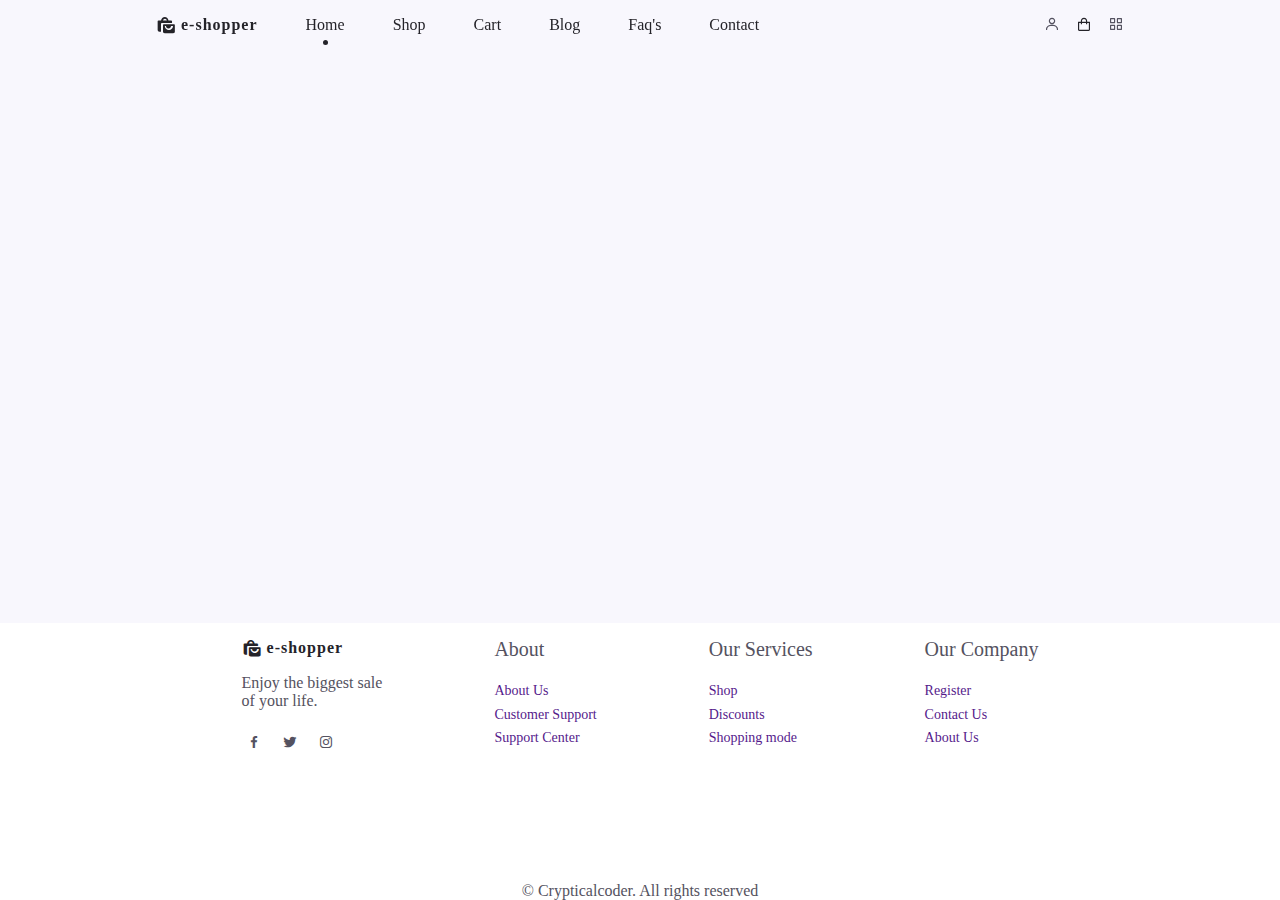
==== index.html @ 36e8c8ea "5las wslt" ====
<!DOCTYPE HTML>
<html lang="en">

<head>
    <meta charset="UTF-8">
    <meta name="viewport" content="width=device-width, initial-scale=1.0">
    <title>e-shopper</title>
    <link href='https://unpkg.com/boxicons@2.1.4/css/boxicons.min.css' rel='stylesheet'>
    <link href='./main.css' rel='stylesheet'>
</head>

<body>
    <!-- Header -->
    <header class="header" id="header">
        <nav class="nav container">
            <a href="" class="nav_logo">
                <i class="bx bxs-shopping-bags nav_logo-icon"></i>e-shopper
            </a>
            <div class="nav_menu" id="nav-menu">
                <ul class="nav_list">
                    <il class="nav_item">
                        <a href="./index.html" class="nav_link active-link">
                         Home
                        </a>
                    </il>
                    <il class="nav_item">
                        <a href="" class="nav_link ">
                         Shop
                        </a>
                    </il>
                    <il class="nav_item">
                        <a href="" class="nav_link">
                        Cart
                        </a>
                    </il>
                    <il class="nav_item">
                            <a href="" class="nav_link">
                                Blog
                            </a>
                    </il>
                    <il class="nav_item">
                        <a href="" class="nav_link">
                            Faq's
                        </a>
                    </il>
                    <il class="nav_item">
                        <a href="" class="nav_link">
                            Contact
                        </a>
                    </il>
                </ul>
            </div>
            <div class="nav_btns">
                <div class="login_taggle" id="login-toggle">
                    <i class="bx bx-user"></i>
                </div>

                <div class="nav_shop" id="cart-shop">
                    <i class="bx bx-shopping-bag"></i>
                </div>

                <div class="nav_taggle" id="nav-toggle">
                    <i class="bx bx-grid-alt"></i>
                </div>
            </div>
        </nav>
        
    </header>


    <!--------------- Footer------------>
    <footer class="footer section">
        <div class="footer_container container grid">
            <!-- Footer Content 1 -->
            <div class="footer_content">
                <a href="" class="footer_logo">
                    <i class="bx bxs-shopping-bags footer_logo-icon"></i>e-shopper
                </a>

                <p class="footer_description">Enjoy the biggest sale<br> of your life.</p>
                <div class="footer_social">
                    <a href="#" class="footer_social-link">
                        <i class="bx bxl-facebook"></i>
                    </a>
                    <a href="#" class="footer_social-link">
                        <i class="bx bxl-twitter"></i>
                    </a>
                    <a href="#" class="footer_social-link">
                        <i class="bx bxl-instagram"></i>
                    </a>
                </div>
            </div>
            <!-- footer content 2 -->
            <div class="footer_content">
                <h3 class="footer_title">About</h3>
                
                <ul class="footer_links">
                    <li><a href="" , class="footer_link">About Us</a></li>
                    <li><a href="" , class="footer_link">Customer Support</a></li>
                    <li><a href="" , class="footer_link">Support Center</a></li>
                </ul>
            </div>

            <!-- footer content 3 -->
            <div class="footer_content">
                <h3 class="footer_title">Our Services</h3>
                
                <ul class="footer_links">
                    <li><a href="" , class="footer_link">Shop</a></li>
                    <li><a href="" , class="footer_link">Discounts</a></li>
                    <li><a href="" , class="footer_link">Shopping mode</a></li>
                </ul>
            </div>

            <!-- footer content 4 -->
            <div class="footer_content">
                <h3 class="footer_title">Our Company</h3>
                
                <ul class="footer_links">
                    <li><a href="" , class="footer_link">Register</a></li>
                    <li><a href="" , class="footer_link">Contact Us </a></li>
                    <li><a href="" , class="footer_link">About Us</a></li>
                </ul>
            </div>
        </div>
        <span class="footer_copy">
            &#169; Crypticalcoder. All rights reserved
        </span>
    </footer>

</body>

</html>
---- main.css ----
@import url('https://fonts.googleapis.com/css2?family=Whisper&display=swap');
:root {
    --header-height: 3.5rem;
    /*  Colors*/
    --title-color: hsl(250, 8%, 15%);
    --text-color: hsl(250, 8%, 35%);
    --body-color: hsl(250, 60%, 98%);
    --container-color: #fff;
    --shadow: hsla(0, 0%, 15%, 0.1);
    --link-color:hsl(0,88%,61%);
    /* ---------------- */
    /* Font */
    --body-font: 'Poppins', sans-'serif';
    --biggest-font-size: 4rem;
    --hl-font-size: 2.25rem;
    --h2-font-size: 1.5rem;
    --h3-font-size: 1.25rem;
    --normal-font-size: 1rem;
    --small-font-size: .875rem;
    /* ---------------- */
    /* Font weight */
    --font-medium: 500;
    --font-bold: 600;
    /* ========================= */
    /*margenes Bottom */
    --mb-0-5: .5rem;
    --mb-0-7: .75rem;
    --mb-1: 1rem;
    --mb-1-5: 1.5rem;
    --mb-2: 2rem;
    --mb-2-5: 2.5rem;
    --mb-3: 3rem;
    --mb-3-5: 3.5rem;
    --mb-4: 4rem;
    /* Z index */
    --z-tooltip: 10;
    --z-fixed: 100;
}


/* ========================== */

@media screen and (max-width: 992px) {
     :root {
        --biggest-font-size: 2rem;
        --h1-font-size: 1.5rem;
        --h2-font-size: 1.25rem;
        --h3-font-size: 1rem;
        --normal-font-size: .938rem;
        --small-font-size: .813rem;
        --smaller-font-size: .75rem;
    }
}


/* ===================== */

* {
    box-sizing: border-box;
    margin: 0;
    padding: 0;
}

html {
    scroll-behavior: smooth;
}

body,
button,
input {
    font-family: var(--body-font);
    font-size: var(--normal-font-size);
}

body {
    background-color: var(--body-color);
    color: var(--text-color);
}

h1,
h2,
h3 {
    color: var(--text-color);
    font-weight: var(--font-medium);
}

ul {
    list-style: none;
}

a {
    text-decoration: none;
}

img {
    max-width: 100%;
    height: auto;
}

button{
    cursor: pointer;
}

button , input{
    border: none;
    outline: none;
}
/* ------------------------------ */
/* ---------------- Layout-------- */
.container{
    padding-top: 15px;
    max-width: 968px;
    margin-left: auto;
    margin-right: auto;
}
/* -----------------Header Section-------------- */
.header{
    height: 50px;
    width: 100%;
    background-color: transparent;
    position: fixed;
    top: 0;
    left: 0;
    z-index: var(--z-fixed);    
}
/* ----------------Nav--------------- */

.nav{
    height:calc( var(--header-height)+1.5rem);
    display: flex;
    align-items: center;
    justify-content: space-between;
    column-gap: 3rem;
}

.login_toggle,
 .nav_logo ,
 .nav_toggle 
 , .nav_shop
{
    color: var(--title-color)
}

.nav_logo{
    text-transform: lowercase;
    font-weight:var(--font-bold) ;
    letter-spacing: 1px;
    display: inline-flex;
    align-items: center;
    column-gap: .25rem;
}

.nav_logo-icon{
    font-size: 1.25rem;
}

.nav_btns{
    display: flex;
    align-items: center;
    column-gap: 1rem;
    margin-left: auto;
}
.nav_toggle,
.login_toggle
.nav_shop{
    font-size: 1.25rem;
    cursor: pointer;
}

.nav_list{
    display: flex;
    align-items: center;
    column-gap: 3rem;
}

.nav_link{
    color:var(--title-color);
    font-weight: var(--font-medium);
    font-size: var(--normal-font-size);
}

.nav_link:hover{
    color: var(--link-color);
}

.nav_toggle{
    display: none;
}

/* Active link */
.active-link{
    position: relative;
}
.active-link::before{
    content: '';
    bottom: -.75rem;
    left:45%;
    position: absolute;
    width: 5px;
    height: 5px;
    background-color: var(--title-color);
    border-radius: 50%;
}

.footer{
    background-color: var(--container-color);
    /* height: 100px; */
    width: 100%;
    position: fixed;
    bottom: 0;
    left: 0;
    z-index: var(--z-fixed);
}

/* ------------------Footer------------- */
/* .footer{
    position: relative;
    overflow: hidden;
} */
.footer_container{
        grid-template-columns: repeat(4,1fr);
        display: flex;
        justify-content: center;
        column-gap: 7rem;
}

.footer_logo{
    color: var(--title-color);
    text-transform: lowercase;
    font-weight: var(--font-bold);
    letter-spacing: 1px;
    display: inline-flex;
    align-items: center;
    column-gap: .25rem;
    margin-bottom: var(--mb-1);
}

.footer_logo-icon{
    font-size: 1.25rem;
}

.footer_description{
    margin-bottom: var(--md-2-5);
}

.footer_social{
    display: flex;
    column-gap: .75rem;
    margin-top: 1.25rem;
}

.footer_social-link{
    display: inline-flex;
    background-color: var(--container-color);
    padding: .25rem;
    border-radius: .25rem;
    color: var(--text-color);
    font-size: 1rem;
}

.footer_social-link:hover{
   background-color: var(--link-color);
   color: #fff;
}

.footer_title{
    font-size: var(--h3-font-size);
    margin-bottom: 20px;
}

.footer_links{
    display: grid;
    row-gap:.35rem;
}

.footer_link{
    font-size: var(--small-font-size);
    color:va(--text-color);
    transition: .3s;
}

.footer_link:hover{
    color: var(--title-color);
}

.footer_copy{
    display: block;
    text-align: center;
    font-size: var(--smaller-font-size);
    margin-top: 8rem;
}
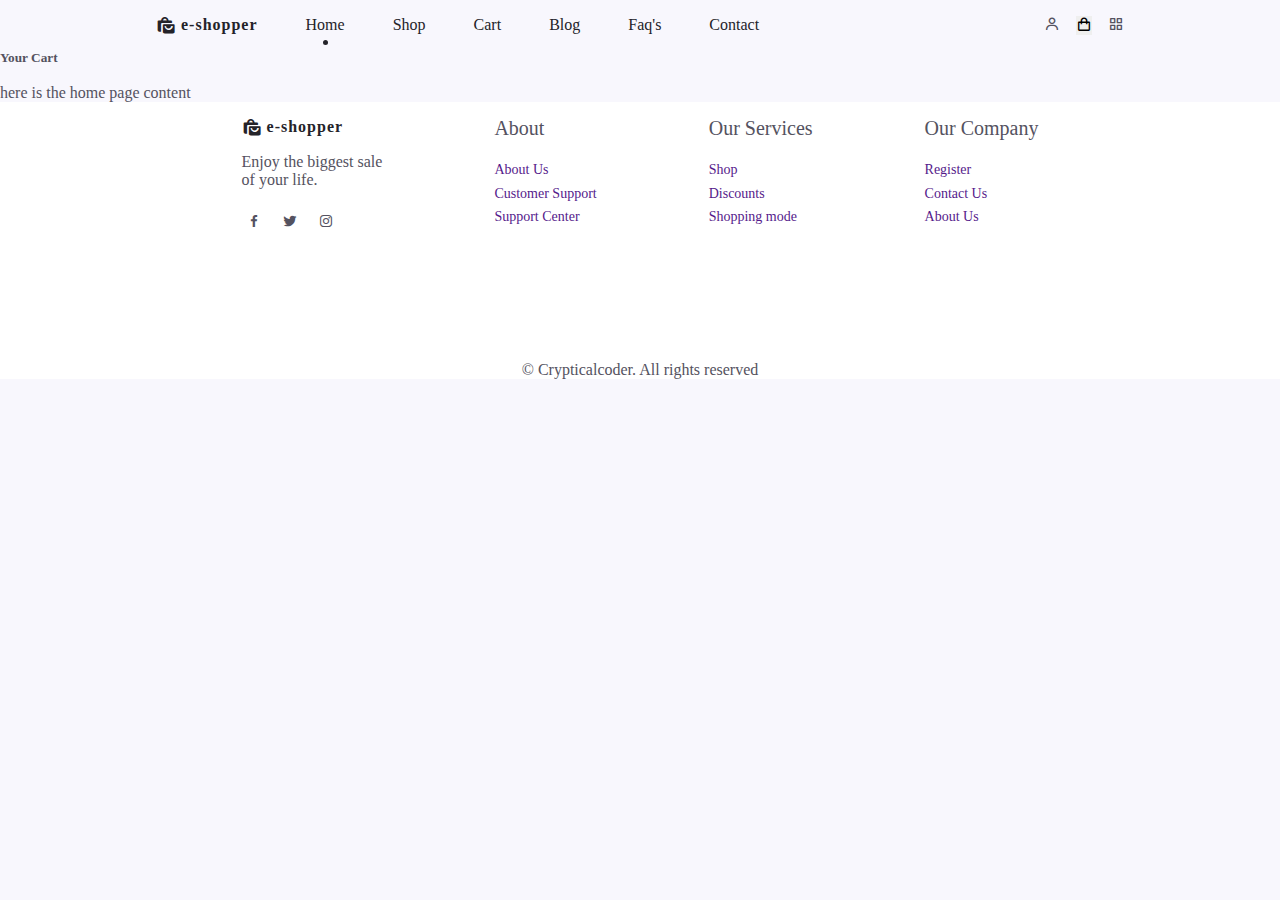
==== commit 72767e3f: "shop added" ====
--- a/index.html
+++ b/index.html
@@ -5,46 +5,53 @@
     <meta charset="UTF-8">
     <meta name="viewport" content="width=device-width, initial-scale=1.0">
     <title>e-shopper</title>
+    <script src="./handlebars.min.js"></script>
     <link href='https://unpkg.com/boxicons@2.1.4/css/boxicons.min.css' rel='stylesheet'>
     <link href='./main.css' rel='stylesheet'>
+    <link rel="stylesheet" href="https://cdnjs.cloudflare.com/ajax/libs/font-awesome/6.5.1/css/all.min.css" integrity="sha512-DTOQO9RWCH3ppGqcWaEA1BIZOC6xxalwEsw9c2QQeAIftl+Vegovlnee1c9QX4TctnWMn13TZye+giMm8e2LwA==" crossorigin="anonymous" referrerpolicy="no-referrer" />
+    <link href="https://cdn.jsdelivr.net/npm/bootstrap@5.2.3/dist/css/bootstrap.min.css" rel="stylesheet"
+        integrity="sha384-rbsA2VBKQhggwzxH7pPCaAqO46MgnOM80zW1RWuH61DGLwZJEdK2Kadq2F9CUG65" crossorigin="anonymous">
+    <script src="https://cdn.jsdelivr.net/npm/bootstrap@5.2.3/dist/js/bootstrap.bundle.min.js"
+        integrity="sha384-kenU1KFdBIe4zVF0s0G1M5b4hcpxyD9F7jL+jjXkk+Q2h455rYXK/7HAuoJl+0I4"
+        crossorigin="anonymous"></script>
 </head>
 
 <body>
     <!-- Header -->
     <header class="header" id="header">
         <nav class="nav container">
-            <a href="" class="nav_logo">
+            <a href="#home" class="nav_logo">
                 <i class="bx bxs-shopping-bags nav_logo-icon"></i>e-shopper
             </a>
             <div class="nav_menu" id="nav-menu">
                 <ul class="nav_list">
                     <il class="nav_item">
-                        <a href="./index.html" class="nav_link active-link">
-                         Home
-                        </a>
-                    </il>
-                    <il class="nav_item">
-                        <a href="" class="nav_link ">
-                         Shop
-                        </a>
-                    </il>
-                    <il class="nav_item">
-                        <a href="" class="nav_link">
-                        Cart
-                        </a>
-                    </il>
-                    <il class="nav_item">
-                            <a href="" class="nav_link">
-                                Blog
-                            </a>
-                    </il>
-                    <il class="nav_item">
-                        <a href="" class="nav_link">
+                        <a href="#home" class="nav_link active-link">
+                            Home
+                        </a>
+                    </il>
+                    <il class="nav_item">
+                        <a href="#shop" class="nav_link ">
+                            Shop
+                        </a>
+                    </il>
+                    <il class="nav_item">
+                        <a href="#cart" class="nav_link">
+                            Cart
+                        </a>
+                    </il>
+                    <il class="nav_item">
+                        <a href="#blog" class="nav_link">
+                            Blog
+                        </a>
+                    </il>
+                    <il class="nav_item">
+                        <a href="#faq" class="nav_link">
                             Faq's
                         </a>
                     </il>
                     <il class="nav_item">
-                        <a href="" class="nav_link">
+                        <a href="#contact" class="nav_link">
                             Contact
                         </a>
                     </il>
@@ -56,7 +63,9 @@
                 </div>
 
                 <div class="nav_shop" id="cart-shop">
-                    <i class="bx bx-shopping-bag"></i>
+                    <button  type="button" data-bs-toggle="offcanvas" data-bs-target="#offcanvasRight" aria-controls="offcanvasRight"><i class="bx bx-shopping-bag"></i></button>
+
+                    
                 </div>
 
                 <div class="nav_taggle" id="nav-toggle">
@@ -64,10 +73,18 @@
                 </div>
             </div>
         </nav>
-        
+
     </header>
 
-
+    <div class="offcanvas offcanvas-end" tabindex="-1" id="offcanvasRight" aria-labelledby="offcanvasRightLabel">
+      <div class="offcanvas-header">
+        <h5 class="offcanvas-title" id="offcanvasRightLabel">Your Cart</h5>
+        <button type="button" class="btn-close" data-bs-dismiss="offcanvas" aria-label="Close"></button>
+      </div>
+      <div class="offcanvas-body">
+      </div>
+    </div>
+    <div id="content"></div>
     <!--------------- Footer------------>
     <footer class="footer section">
         <div class="footer_container container grid">
@@ -93,7 +110,7 @@
             <!-- footer content 2 -->
             <div class="footer_content">
                 <h3 class="footer_title">About</h3>
-                
+
                 <ul class="footer_links">
                     <li><a href="" , class="footer_link">About Us</a></li>
                     <li><a href="" , class="footer_link">Customer Support</a></li>
@@ -104,7 +121,7 @@
             <!-- footer content 3 -->
             <div class="footer_content">
                 <h3 class="footer_title">Our Services</h3>
-                
+
                 <ul class="footer_links">
                     <li><a href="" , class="footer_link">Shop</a></li>
                     <li><a href="" , class="footer_link">Discounts</a></li>
@@ -115,7 +132,7 @@
             <!-- footer content 4 -->
             <div class="footer_content">
                 <h3 class="footer_title">Our Company</h3>
-                
+
                 <ul class="footer_links">
                     <li><a href="" , class="footer_link">Register</a></li>
                     <li><a href="" , class="footer_link">Contact Us </a></li>
@@ -127,7 +144,241 @@
             &#169; Crypticalcoder. All rights reserved
         </span>
     </footer>
-
+    <script id="home-template" type="text/template">
+        here is the home page content
+    </script>
+    <script id="shop-template" type="text/template">
+        <section class="shop">
+            <h3 class="shop breadcrum_title">Shope Page</h3>
+            <p class="shop breadcrum_subtitle">Home <span> > Shope</span></p>
+    
+            <!-- <div id="coloSelector" class="shop group">
+                
+                <ul  class="shop color-grid">
+                    
+                  <li class="shop color-option is-selected" data-color="#5B00B7"></li>
+                  <li class="shop color-option" data-color="#3a68b7"></li>
+                  <li class="shop color-option" data-color="#34b7b0"></li>
+                  <li class="shop color-option" data-color="#4f8f44"></li>
+                  <li class="shop color-option" data-color="#c0582f"></li>
+                  <li class="shop color-option" data-color="#a83030"></li>
+                  <li class="shop color-option" data-color="#994385"></li>
+                  
+                </ul>
+                <i class="shop fa-solid fa-gear" id="btn" style="font-size: 25px;"></i>
+              </div> -->
+            <div class="shop container">
+                <div class="shop row myStyle">
+                    <div class="shop col-3 left">
+                        <h5 class="shop section_filter">Section Filter</h5>
+                        <div class="shop filter_item">
+                            <h6 class="shop" >Condition</h6>
+                            <div class="shop row f_se">
+                                <div class="shop col-5">
+                                    <input class="shop"  type="checkbox"><span>New</span>
+                                </div>
+                                <span  class="shop col-2" style="padding-left: 0px;">(13)</span>
+                                <div class="shop col-5">
+                                    <input class="shop"  type="checkbox"><span>Scale</span>
+                                </div>
+                                <span  class="shop col-2" style="padding-left: 0px;">(13)</span>
+                            </div>
+                            
+                        </div>
+    
+                        <div class="shop filter_item">
+                            <h6 class="shop" >Size</h6>
+                            <div class="shop row f_se">
+                                <div class="shop col-5">
+                                    <input class="shop"  type="checkbox"><span>S</span>
+                                </div>
+                                <span  class="shop col-2" style="padding-left: 0px;">(13)</span>
+                                <div class="shop col-5">
+                                    <input class="shop"  type="checkbox"><span>M</span>
+                                </div>
+                                <span  class="shop col-2" style="padding-left: 0px;">(13)</span>
+                                <div class="shop col-5">
+                                    <input class="shop"  type="checkbox"><span>L</span>
+                                </div>
+                                <span  class="shop col-2" style="padding-left: 0px;">(13)</span>
+                            </div>
+                            
+                        </div>
+                        <div class="shop filter_item">
+                            <h6 class="shop" >Categories</h6>
+                            <div class="shop row f_se">
+                                <div class="shop col-5">
+                                    <input class="shop"  type="checkbox"><span>Women</span>
+                                </div>
+                                <span  class="shop col-2" style="padding-left: 0px;">(2)</span>
+                                <div class="shop col-5">
+                                    <input class="shop"  type="checkbox"><span>Men</span>
+                                </div>
+                                <span  class="shop col-2" style="padding-left: 0px;">(4)</span>
+                                <div class="shop col-5">
+                                    <input class="shop"  type="checkbox"><span>Kids</span>
+                                </div>
+                                <span  class="shop col-2" style="padding-left: 0px;">(13)</span>
+                                <div class="shop col-5">
+                                    <input class="shop"  type="checkbox"><span>Other</span>
+                                </div>
+                                <span  class="shop col-2" style="padding-left: 0px;">(4)</span>
+                            </div>
+                            
+                        </div>
+                        <div class="shop filter_item">
+                            <h6 class="shop" >Styles</h6>
+                            <div class="shop row f_se">
+                                <div class="shop col-5">
+                                    <input class="shop"  type="checkbox"><span>Casual</span>
+                                </div>
+                                <span  class="shop col-2" style="padding-left: 0px;">(2)</span>
+                                <div class="shop col-5">
+                                    <input class="shop"  type="checkbox"><span>Dressy</span>
+                                </div>
+                                <span  class="shop col-2" style="padding-left: 0px;">(4)</span>
+                                <div class="shop col-5">
+                                    <input class="shop"  type="checkbox"><span>Girly</span>
+                                </div>
+                                <span  class="shop col-2" style="padding-left: 0px;">(6)</span>
+                            </div>
+                        </div>
+                        <div class="shop filter_item">
+                            <h6 class="shop" >Sub Categories</h6>
+                            <div class="shop row f_se">
+                                <div class="shop col-5">
+                                    <input class="shop"  type="checkbox"><span>Jackets</span>
+                                </div>
+                                <span  class="shop col-2" style="padding-left: 0px;">(2)</span>
+                                <div class="shop col-5">
+                                    <input class="shop"  type="checkbox"><span>T-shirts</span>
+                                </div>
+                                <span  class="shop col-2" style="padding-left: 0px;">(4)</span>
+                                <div class="shop col-5">
+                                    <input class="shop"  type="checkbox"><span>Accessories</span>
+                                </div>
+                                <span  class="shop col-2" style="padding-left: 0px;">(6)</span>
+                                <div class="shop col-5">
+                                    <input class="shop"  type="checkbox"><span>Shoes</span>
+                                </div>
+                                <span  class="shop col-2" style="padding-left: 0px;">(4)</span>
+                                <div class="shop col-5">
+                                    <input class="shop"  type="checkbox"><span>Coats</span>
+                                </div>
+                                <span  class="shop col-2" style="padding-left: 0px;">(6)</span>
+                            </div>
+                        </div>
+                    </div>
+                    <div class="shop col-8 right">
+                        <div class="shop row productss">
+                           
+                            
+                            
+                        </div>
+                        <!-- <input type="radio" name="page" id="page1-input" checked>
+                        <input type="radio" name="page" id="page2-input">
+                        <input type="radio" name="page" id="page3-input">
+                        <input type="radio" name="page" id="page4-input">
+                        <input type="radio" name="page" id="page5-input"> -->
+    <div>
+        <!-- <div class="shop content">
+          <div class="shop page page1">
+              
+          </div>
+          <div class="shop page page2">
+            <div class="shop item"></div>
+            <div class="shop item"></div>
+            <div class="shop item"></div>
+            <div class="shop item"></div>
+            <div class="shop item"></div>
+            <div class="shop item"></div>
+          </div>
+          <div class="shop page page3">
+            <div class="shop item"></div>
+            <div class="shop item"></div>
+            <div class="shop item"></div>
+            <div class="shop item"></div>
+            <div class="shop item"></div>
+            <div class="shop item"></div>
+          </div>
+          <div class="shop page page4">
+            <div class="shop item"></div>
+            <div class="shop item"></div>
+            <div class="shop item"></div>
+            <div class="shop item"></div>
+            <div class="shop item"></div>
+            <div class="shop item"></div>
+          </div>
+          <div class="shop page page5">
+            <div class="shop item"></div>
+            <div class="shop item"></div>
+            <div class="shop item"></div>
+            <div class="shop item"></div>
+            <div class="shop item"></div>
+            <div class="shop item"></div>
+          </div>
+        </div> -->
+        <!-- <div class="shop navigation">
+    
+          <div class="shop navigation-wrapper">
+            <div class="shop arrow arrow-left">
+              <span>&lt;</span>
+              <label for="page1-input"></label>
+              <label for="page2-input"></label>
+              <label for="page3-input"></label>
+              <label for="page4-input"></label>
+              <label for="page5-input"></label>
+            </div>
+            <label class="shop nav-item nav-page1" for="page1-input">
+              <div>1</div>
+            </label>
+            <label class="shop nav-item nav-page2" for="page2-input">
+              <div>2</div>
+            </label>
+            <label class="shop nav-item nav-page3" for="page3-input">
+              <div>3</div>
+            </label>
+            <label class="shop nav-item nav-page4" for="page4-input">
+              <div>4</div>
+            </label>
+            <label class="shop nav-item nav-page5" for="page5-input">
+              <div>5</div>
+            </label>
+            <div class="shop arrow arrow-right">
+              <span>&gt;</span>
+              <label for="page1-input"></label>
+              <label for="page2-input"></label>
+              <label for="page3-input"></label>
+              <label for="page4-input"></label>
+              <label for="page5-input"></label>
+            </div>
+          </div>
+        </div> -->
+        <div id="pagination"></div>
+      </div>
+                        
+        
+                    </div>
+                </div>
+                
+            </div>
+        </section>    
+     </script>
+    <script id="cart-template" type="text/template">
+        here is the cart page content
+    </script>
+    <script id="blog-template" type="text/template">
+        here is the blog page content
+    </script>
+    <script id="faq-template" type="text/template">
+        jhkjhk
+    </script>
+    <script id="contact-template" type="text/template">
+        gjhjhj
+    </script>
+
+
+    <script src="./main.js"></script>
 </body>
 
 </html>--- a/main.css
+++ b/main.css
@@ -118,7 +118,7 @@
     height: 50px;
     width: 100%;
     background-color: transparent;
-    position: fixed;
+    position: sticky;
     top: 0;
     left: 0;
     z-index: var(--z-fixed);    
@@ -206,7 +206,7 @@
     background-color: var(--container-color);
     /* height: 100px; */
     width: 100%;
-    position: fixed;
+    /* position: fixed; */
     bottom: 0;
     left: 0;
     z-index: var(--z-fixed);
@@ -288,4 +288,809 @@
     text-align: center;
     font-size: var(--smaller-font-size);
     margin-top: 8rem;
-}+}
+@import url('https://fonts.googleapis.com/css2?family=Poppins:ital@1&display=swap');
+*.shop{
+    margin: 0;
+    padding: 0;
+    box-sizing: border-box;
+}
+  
+  
+  .color-option.shop{
+    height: 20px;
+    width: 20px;
+    list-style: none;
+    border-radius: 4px;
+    margin: 7px;
+    transition: 0.2s;
+    cursor: pointer;
+  }
+  .color-option:hover.shop{
+    box-shadow: 0 0 0 5px rgba(0, 0, 0, 0.2);
+  }
+  .color-option.is-selected.shop{
+    transform: scale(1.1);
+    box-shadow: 0 0 0 5px rgba(0, 0, 0, 0.2);
+  }
+  
+  .color-option:nth-child(1).shop{
+    background: #5B00B7;
+  }
+  
+  .color-option:nth-child(2).shop{
+    background: #3a68b7;
+  }
+  
+  .color-option:nth-child(3).shop{
+    background: #34b7b0;
+  }
+  
+  .color-option:nth-child(4).shop{
+    background: #4f8f44;
+  }
+  
+  .color-option:nth-child(5).shop{
+    background: #c0582f;
+  }
+  
+  .color-option:nth-child(6).shop{
+    background: #a83030;
+  }
+  
+  .color-option:nth-child(7).shop{
+    background: #994385;
+  }
+
+  
+  .color-grid.shop{
+    display: flex;
+    margin: 0;
+    padding: 0;
+  }
+  
+  h1 span.shop{
+    font-family: monospace;
+    font-weight: 500;
+  }
+  .coloSelector.shop{}
+  
+  .group.shop{
+    direction: rtl;
+    display: flex;
+    position:absolute;
+  top:0;
+  left:0;
+    /* background: white;
+    padding: 20px;
+    border-radius: 7px;
+    box-shadow: 0 0 0 5px rgba(0, 0, 0, 0.1); */
+    transform: translateX(100%);
+  }
+  .open.shop{
+    transform: translateX(-10px);
+  }
+:root.shop{
+    --first-color: #f44336;
+    --primary-color: #5B00B7;
+  }
+  section.shop{
+    background-color: #f0f5f7;
+  }
+  .col-1.shop{
+    width: 8.33%;
+}
+
+.col-2.shop{
+    width: 16.66%
+}
+
+.col-3.shop{
+    width: 25%;
+}
+
+.col-4.shop{
+    width: 33.33%;
+}
+
+.col-5.shop{
+    width: 41.68%;
+}
+
+.col-6.shop{
+    width: 50%;
+}
+
+.col-7.shop{
+    width: 58.33%;
+}
+
+.col-8.shop{
+    width: 66.66%;
+}
+
+.col-9.shop{
+    width: 75%;
+}
+
+.col-10.shop{
+    width: 83.33%;
+}
+
+.col-11.shop{
+    width: 91.66%;
+}
+
+.col-12.shop{
+    width: 100%;
+}
+
+
+.row.shop{
+    display: flex;
+}
+.containar.shop{
+    margin: auto 40px;
+}
+.myStyle.shop{
+    justify-content: space-evenly;
+}
+
+.products.shop{
+    padding: 2rem 0;
+    display: grid;
+    grid-template-columns: repeat(auto-fit, minmax(25rem, 1fr));
+    gap: 2rem;
+}
+
+.product.shop{
+    background: #f9f8fc;
+    display: flex;
+    flex-direction: column;
+    justify-content: space-between;
+}
+
+.product img.shop{
+    width: 100%;
+}
+
+.product-content.shop{
+    padding: 1rem 2rem;
+}
+
+.product .product-title.shop{
+    font-size: 2rem;
+}
+
+.product-description.shop{
+    text-align: justify;
+}
+
+.product-title.shop,
+.product-price-container.shop,
+.product-description.shop,
+.product-category.shop{
+    padding: 0.5rem 0;
+}
+
+.product-price-container.shop{
+    padding-top: 2rem;
+    display: flex;
+    justify-content: space-between;
+    align-items: center;
+}
+
+.add-to-cart.shop{
+    background: rgb(16, 8, 69);
+    width: 4rem;
+    height: 4rem;
+    display: flex;
+    align-items: center;
+    justify-content: center;
+    font-weight: 500;
+    color: white;
+    border-radius: 1rem;
+}
+
+.add-to-cart ion-icon.shop{
+    font-size: 3rem;
+}
+.left.shop{
+
+    background-color: white;
+    border-radius: 8px;
+    padding-top: 17px;
+    /* padding-bottom: 110px; */
+    /* height: 192vh; */
+}
+input.shop{
+    margin-right: 5px;
+}
+.f_se.shop{
+    justify-content: space-between;
+}
+.right.shop{
+
+}
+
+a
+.shop{
+    text-decoration: none;
+}
+.product-card.shop{
+    /* width: 380px; */
+    position: relative;
+    box-shadow: 0 2px 7px #dfdfdf;
+    margin: 15px auto;
+    background: #fafafa;
+}
+
+.badge.shop{
+    position: absolute;
+    left: 0;
+    top: 20px;
+    text-transform: uppercase;
+    font-size: 13px;
+    font-weight: 700;
+    background: red;
+    color: #fff;
+    padding: 3px 10px;
+}
+
+.product-tumb.shop{
+    display: flex;
+    align-items: center;
+    justify-content: center;
+    height: 300px;
+    padding: 50px;
+    background: #f0f0f0;
+}
+
+.product-tumb img.shop{
+    max-width: 100%;
+    max-height: 100%;
+}
+
+.product-details.shop{
+    padding: 5px;
+}
+
+.product-catagory.shop{
+    display: block;
+    font-size: 12px;
+    font-weight: 700;
+    text-transform: uppercase;
+    color: #ccc;
+    margin-bottom: 18px;
+}
+
+.product-details h4 a.shop{
+    font-weight: 500;
+    display: block;
+    margin-bottom: 18px;
+    text-transform: uppercase;
+    color: #363636;
+    text-decoration: none;
+    transition: 0.3s;
+}
+
+.product-details h4 a:hover.shop{
+    color: #fbb72c;
+}
+
+.product-details p.shop{
+    font-size: 15px;
+    line-height: 22px;
+    margin-bottom: 18px;
+    color: #999;
+}
+
+.product-bottom-details.shop{
+    overflow: hidden;
+    border-top: 1px solid #eee;
+    padding-top: 20px;
+}
+
+.product-bottom-details div.shop{
+    float: left;
+    width: 50%;
+}
+
+.product-price.shop{
+    font-size: 18px;
+    color: #fbb72c;
+    font-weight: 600;
+}
+
+.product-price small.shop{
+    font-size: 80%;
+    font-weight: 400;
+    text-decoration: line-through;
+    display: inline-block;
+    margin-right: 5px;
+}
+
+.product-links.shop{
+    text-align: right;
+}
+
+.product-links a.shop{
+    display: inline-block;
+    margin-left: 5px;
+    color: #e1e1e1;
+    transition: 0.3s;
+    font-size: 17px;
+}
+
+.product-links a:hover.shop{
+    color: #fbb72c;
+}
+.section.shop{
+    padding: 7rem 0 2rem;
+}
+.section_filter.shop{
+    font-size: 16px;
+    text-transform: uppercase;
+    font-family: 'Poppins', sans-serif;
+}
+.filter_item.shop{
+    margin-bottom: 18px;
+}
+
+.section_title.shop,
+.breadcrum_title.shop{
+    font-size: xx-large;
+}
+
+.section_title.shop,
+.breadcrum_subtitle.shop{
+    /* margin-bottom: var(--mb-3); */
+}
+
+.section_title.shop,
+.breadcrum_title.shop,
+.breadcrum_subtitle.shop{
+    text-align: center;
+    font-family: 'Poppins', sans-serif;
+}
+
+.breadcrum_subtitle span.shop{
+    color: var(--first-color);
+}
+
+
+.navigation input.shop{
+    display: none;
+    opacity: 0;
+    height: 0;
+    width: 0;
+    visibility: hidden;
+    pointer-events: none;
+  }
+  
+  .page-wrapper.shop{
+    display: flex;
+    flex-direction: column;
+    align-items: center;
+    background-color: #fbfbfb;
+    padding: 40px;
+    height: 100vh;
+    width: 100vw;
+    box-shadow: 0 0 120px -50px #ff00004d inset;
+  }
+  
+  .content.shop{
+    position: relative;
+    background-color: #f3f3f3;
+    height: calc(100% - 60px);
+    width: 100%;
+    max-width: 991px;
+  }
+  
+  .page.shop{
+    position: absolute;
+    display: flex;
+    flex-wrap: wrap;
+    top: 20px;
+    left: 20px;
+    height: calc(100% - 40px);
+    width: calc(100% - 40px);
+  }
+  
+  .page .item.shop{
+    background-color: #d7d7d7;
+    box-shadow: 0 0 15px -12px rgb(0 0 0 / 21%), 0 0 30px -21px rgb(61 14 14 / 44%) inset;
+    height: calc((100% - 20px) / 2);
+    width: calc((100% - 40px) / 3);
+    margin-right: 20px;
+    margin-bottom: 20px;
+    opacity: 0;
+    pointer-events: none;
+    z-index: 1;
+  }
+  
+  .page1 .item.shop{
+    background-color: #d6e9d6;
+  }
+  
+  .page2 .item.shop{
+    background-color: #e9d6d6;
+  }
+  
+  .page3 .item.shop{
+    background-color: #d6e0e9;
+  }
+  
+  .page4 .item.shop{
+    background-color: #e5d6e9;
+  }
+  
+  .page5 .item.shop{
+    background-color: #e9e7d6;
+  }
+  
+  .page .item.item:nth-child(3n).shop{
+    margin-right: 0;
+  }
+  
+  .navigation.shop{
+    display: flex;
+    justify-content: center;
+    align-items: center;
+    position: relative;
+    background-color: rgb(231, 231, 231);
+    height: 60px;
+    padding: 10px 60px;
+    width: 100%;
+    max-width: 991px;
+    box-shadow: 0 0 3px -7px black inset;
+    user-select: none;
+  }
+  
+  .navigation-wrapper.shop{
+    display: flex;
+  }
+  
+  .navigation-wrapper .nav-item div.shop{
+    display: flex;
+    align-items: center;
+    justify-content: center;
+    color: #f3f3f3;
+    text-shadow: 0 0 2px rgba(0, 0, 0, 0.322), 0 0 2px #000000, 0 0 2px #000000, 0 0 1px #000000, 0 0 1px #000000, 0 0 1px #000000, 0 0 1px #000000;
+    height: 36px;
+    width: 36px;
+    background-color: var(--first-color);
+    border-radius: 50%;
+    margin: 0 6px;
+    font-weight: 600;
+    transition: background-color 0.21s cubic-bezier(0.23, 1, 0.320, 1);
+  }
+  
+  .navigation:before.shop{
+    content: '';
+    position: absolute;
+    background-color: rgb(231, 231, 231);
+    border-radius: 50%;
+    height: 80px;
+    width: 78px;
+    left: 0;
+    top: -10px;
+    right: 0;
+    margin: 0 auto;
+  }
+  
+  .navigation .nav-item.shop{
+    position: relative;
+    cursor: pointer;
+    z-index: 1;
+  }
+  
+  .navigation .nav-item div.shop{
+    transition: background-color 0.135s ease-out;
+  }
+  
+  .navigation .nav-item:hover div.shop,
+  .navigation .arrow:hover.shop{
+    background-color: var(--first-color);
+    opacity: .5;
+  }
+  
+  .navigation .arrow.shop{
+    background-color: var(--first-color);
+    color: #ffffff;
+    position: absolute;
+    height: 60px;
+    width: 60px;
+    top: 0;
+    display: flex;
+    align-items: center;
+    justify-content: center;
+    overflow: hidden;
+    cursor: pointer;
+    transition: background-color 0.21s cubic-bezier(0.23, 1, 0.320, 1);
+    z-index: 1;
+  }
+  
+  .navigation .arrow span.shop{
+    transform: scale(1, 1.82);
+    font-weight: 600;
+    font-size: 17px;
+    text-shadow: 0 0 1px #000000;
+  }
+  
+  .navigation .arrow label.shop{
+    height: 100%;
+    width: 100%;
+    position: absolute;
+    cursor: pointer;
+    left: 0;
+  }
+  
+  .navigation .arrow-left.shop{
+    left: 0;
+  }
+  
+  .navigation .arrow-right.shop{
+    right: 0;
+  }
+  
+  #page1-input:checked ~ .page-wrapper .nav-page1 div.shop,
+  #page2-input:checked ~ .page-wrapper .nav-page2 div.shop,
+  #page3-input:checked ~ .page-wrapper .nav-page3 div.shop,
+  #page4-input:checked ~ .page-wrapper .nav-page4 div.shop,
+  #page5-input:checked ~ .page-wrapper .nav-page5 div.shop{
+    background-color: var(--first-color);
+    transform: scale(1.06);
+  }
+  
+  .blocker.shop{
+    position: absolute;
+    background: red;
+    opacity: 0.5;
+    top: 0;
+    left: 0;
+    height: 100%;
+    width: 100%;
+  }
+  
+  .page .item:nth-child(1).shop{
+    animation: hidePageItem1 0.86s forwards;
+    opacity: 1;
+  }
+  
+  @keyframes hidePageItem1{
+    0%{
+      transform: none
+    } 48%{
+      background-color: white;
+    } 100%{
+      transform: skew(8deg, 10deg) rotate(-40deg) translate(-80%, 150%) scale(0.12);
+      background-color: white;
+      opacity: 0;
+    }
+  }
+  
+  .page .item:nth-child(2).shop{
+    animation: hidePageItem2 0.86s 0.09s forwards;
+    opacity: 1;
+  }
+  
+  @keyframes hidePageItem2{
+    0%{
+      transform: none
+    } 48%{
+      background-color: white;
+    } 100%{
+      transform:  translate(0, 150%) scale(0.12);
+      background-color: white;
+      opacity: 0;
+    }
+  }
+  
+  .page .item:nth-child(3).shop{
+    animation: hidePageItem3 0.86s 0.18s forwards;
+    opacity: 1;
+  }
+  
+  @keyframes hidePageItem3{
+    0%{
+      transform: none;
+    } 48%{
+      background-color: white;
+    } 100%{
+      transform: skew(-8deg, -10deg) rotate(40deg) translate(80%, 150%) scale(0.12);
+      background-color: white;
+      opacity: 0;
+    }
+  }
+  
+  .page .item:nth-child(4){
+    animation: hidePageItem4 0.86s 0.27s forwards;
+    opacity: 1;
+  }
+  
+  @keyframes hidePageItem4{
+    0%{
+      transform: none;
+    } 48%{
+      background-color: white;
+    } 100%{
+      transform: skew(8deg, 10deg) rotate(-40deg) translate(0, 75%) scale(0.12);
+      background-color: white;
+      opacity: 0;
+    }
+  }
+  
+  .page .item:nth-child(5).shop{
+    animation: hidePageItem5 0.86s 0.36s forwards;
+    opacity: 1;
+  }
+  
+  @keyframes hidePageItem5{
+    0%{
+      transform: none;
+    } 48%{
+      background-color: white;
+    } 100%{
+      transform:  translate(0, 75%) scale(0.12);
+      background-color: white;
+      opacity: 0;
+    }
+  }
+  
+  .page .item:nth-child(6).shop{
+    animation: hidePageItem6 0.86s 0.45s forwards;
+    opacity: 1;
+  }
+  
+  @keyframes hidePageItem6{
+    0%{
+      transform: none;
+    } 48%{
+      background-color: white;
+    } 100%{
+      transform: skew(-8deg, -10deg) rotate(40deg) translate(0, 75%) scale(0.12);
+      background-color: white;
+      opacity: 0;
+    }
+  }
+  
+  #page1-input:checked ~ .page-wrapper .page1 .item.shop,
+  #page2-input:checked ~ .page-wrapper .page2 .item.shop,
+  #page3-input:checked ~ .page-wrapper .page3 .item.shop,
+  #page4-input:checked ~ .page-wrapper .page4 .item.shop,
+  #page5-input:checked ~ .page-wrapper .page5 .item.shop{
+    opacity: 0;
+    pointer-events: initial;
+    z-index: 0;
+    animation: showPageItem 0.38s forwards
+  }
+  
+  @keyframes showPageItem{
+    0%{
+      opacity: 0;
+      transform: translate(0, 20px);
+    } 88%{
+      opacity: 1;
+    } 100%{
+      opacity: 1;
+      transform: translate(0, 0);
+    }
+  }
+  
+  #page1-input:checked ~ .page-wrapper .page1 .item:nth-child(1),
+  #page2-input:checked ~ .page-wrapper .page2 .item:nth-child(1),
+  #page3-input:checked ~ .page-wrapper .page3 .item:nth-child(1),
+  #page4-input:checked ~ .page-wrapper .page4 .item:nth-child(1),
+  #page5-input:checked ~ .page-wrapper .page5 .item:nth-child(1).shop{
+    animation-delay: 0.45s;
+  }
+  
+  #page1-input:checked ~ .page-wrapper .page1 .item:nth-child(2),
+  #page2-input:checked ~ .page-wrapper .page2 .item:nth-child(2),
+  #page3-input:checked ~ .page-wrapper .page3 .item:nth-child(2),
+  #page4-input:checked ~ .page-wrapper .page4 .item:nth-child(2),
+  #page5-input:checked ~ .page-wrapper .page5 .item:nth-child(2).shop{
+    animation-delay: 0.52s;
+  }
+  
+  #page1-input:checked ~ .page-wrapper .page1 .item:nth-child(3),
+  #page2-input:checked ~ .page-wrapper .page2 .item:nth-child(3),
+  #page3-input:checked ~ .page-wrapper .page3 .item:nth-child(3),
+  #page4-input:checked ~ .page-wrapper .page4 .item:nth-child(3),
+  #page5-input:checked ~ .page-wrapper .page5 .item:nth-child(3).shop{
+    animation-delay: 0.59s;
+  }
+  
+  #page1-input:checked ~ .page-wrapper .page1 .item:nth-child(4),
+  #page2-input:checked ~ .page-wrapper .page2 .item:nth-child(4),
+  #page3-input:checked ~ .page-wrapper .page3 .item:nth-child(4),
+  #page4-input:checked ~ .page-wrapper .page4 .item:nth-child(4),
+  #page5-input:checked ~ .page-wrapper .page5 .item:nth-child(4).shop{
+    animation-delay: 0.66s;
+  }
+  
+  #page1-input:checked ~ .page-wrapper .page1 .item:nth-child(5),
+  #page2-input:checked ~ .page-wrapper .page2 .item:nth-child(5),
+  #page3-input:checked ~ .page-wrapper .page3 .item:nth-child(5),
+  #page4-input:checked ~ .page-wrapper .page4 .item:nth-child(5),
+  #page5-input:checked ~ .page-wrapper .page5 .item:nth-child(5).shop{
+    animation-delay: 0.73s;
+  }
+  
+  #page1-input:checked ~ .page-wrapper .page1 .item:nth-child(6),
+  #page2-input:checked ~ .page-wrapper .page2 .item:nth-child(6),
+  #page3-input:checked ~ .page-wrapper .page3 .item:nth-child(6),
+  #page4-input:checked ~ .page-wrapper .page4 .item:nth-child(6),
+  #page5-input:checked ~ .page-wrapper .page5 .item:nth-child(6).shop{
+    animation-delay: 0.8s;
+  }
+  
+  .page-wrapper .navigation .arrow label.shop{
+    display: none;
+  }
+  
+  #page1-input:checked ~ .page-wrapper .navigation .arrow-right label[for="page2-input"].shop{
+    display: block;
+  }
+  
+  #page2-input:checked ~ .page-wrapper .navigation .arrow-left label[for="page1-input"],
+  #page2-input:checked ~ .page-wrapper .navigation .arrow-right label[for="page3-input"].shop{
+    display: block;
+  }
+  
+  #page3-input:checked ~ .page-wrapper .navigation .arrow-left label[for="page2-input"],
+  #page3-input:checked ~ .page-wrapper .navigation .arrow-right label[for="page4-input"].shop{
+    display: block;
+  }
+  
+  #page4-input:checked ~ .page-wrapper .navigation .arrow-left label[for="page3-input"],
+  #page4-input:checked ~ .page-wrapper .navigation .arrow-right label[for="page5-input"].shop{
+    display: block;
+  }
+  
+  #page5-input:checked ~ .page-wrapper .navigation .arrow-left label[for="page4-input"].shop{
+    display: block;
+  }
+  
+  @media (max-width: 480px){
+    .navigation .arrow.shop{
+      display: none;
+    }
+  }
+
+@media screen and (max-width:990px){
+    .left.shop{
+        width: 40%;
+        padding-bottom: 10px;
+        height: auto;
+    }
+    .right.shop{
+        width: 50%;
+    }
+    .product-card.shop{
+        width: 100%;
+        margin: 20px auto;
+    }
+    .product-tumb.shop{
+        height: 200px;
+    }
+}
+
+
+@media screen and (max-width:474px){
+
+    .left.shop{
+        width: 80%;
+        padding-bottom: 10px;
+        margin-bottom: 16px;
+        height: auto;
+    }
+    .right.shop{
+        width: 80%;
+    }
+    .product-card.shop{
+        width: 100%;
+        margin: 20px auto;
+    }
+}
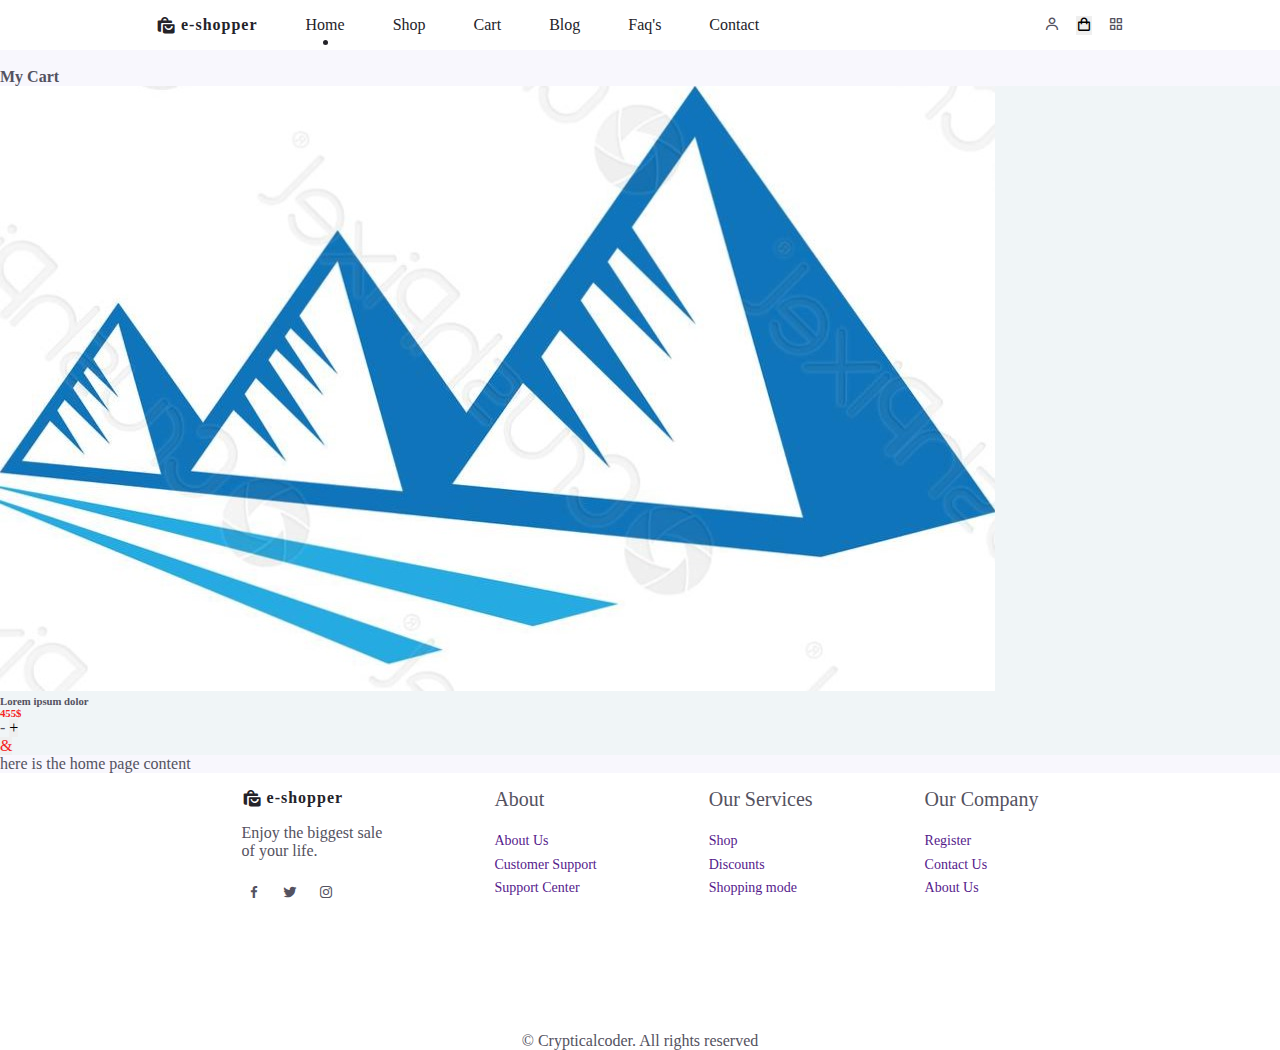
==== commit bc147784: "aside cart" ====
--- a/index.html
+++ b/index.html
@@ -78,10 +78,22 @@
 
     <div class="offcanvas offcanvas-end" tabindex="-1" id="offcanvasRight" aria-labelledby="offcanvasRightLabel">
       <div class="offcanvas-header">
-        <h5 class="offcanvas-title" id="offcanvasRightLabel">Your Cart</h5>
+        <h5 class="offcanvas-title" id="offcanvasRightLabel"></h5>
         <button type="button" class="btn-close" data-bs-dismiss="offcanvas" aria-label="Close"></button>
       </div>
       <div class="offcanvas-body">
+        <h4 class="text-center ">My Cart</h4>
+        <section class="aside-cart row p-4">
+            <img class="col-5 img-fluid" src="./pyramid-logo-vector-icon-2950338.jpg" alt="" srcset="">
+            <div class="col-5">
+                <h6>Lorem ipsum dolor</h6>
+                <h6 class="aside-cart price">455$</h6>
+                <buttoun class="btn">-</buttoun>
+                <span class="aside-cart quantity"></span>
+                <button class="btn">+</button>
+            </div>
+            <button class="col-1 delete aside-cart" style="align-self: flex-end;">&</button>
+        </section>
       </div>
     </div>
     <div id="content"></div>
@@ -150,7 +162,7 @@
     <script id="shop-template" type="text/template">
         <section class="shop">
             <h3 class="shop breadcrum_title">Shope Page</h3>
-            <p class="shop breadcrum_subtitle">Home <span> > Shope</span></p>
+            <p class="shop breadcrum_subtitle">Home <span class="shop"> > Shope</span></p>
     
             <!-- <div id="coloSelector" class="shop group">
                 
--- a/main.css
+++ b/main.css
@@ -117,7 +117,7 @@
 .header{
     height: 50px;
     width: 100%;
-    background-color: transparent;
+    background-color: white;
     position: sticky;
     top: 0;
     left: 0;
@@ -290,12 +290,6 @@
     margin-top: 8rem;
 }
 @import url('https://fonts.googleapis.com/css2?family=Poppins:ital@1&display=swap');
-*.shop{
-    margin: 0;
-    padding: 0;
-    box-sizing: border-box;
-}
-  
   
   .color-option.shop{
     height: 20px;
@@ -370,7 +364,7 @@
   .open.shop{
     transform: translateX(-10px);
   }
-:root.shop{
+:root{
     --first-color: #f44336;
     --primary-color: #5B00B7;
   }
@@ -1094,3 +1088,16 @@
         margin: 20px auto;
     }
 }
+
+section.aside-cart{
+    background-color: #f0f5f7;
+    align-items: center;
+    justify-content: space-evenly;
+}
+section.aside-cart>*{
+    padding-right: 0; 
+    padding-left: 0;
+}
+.price.aside-cart,.delete.aside-cart{
+    color:rgb(245 35 35);
+}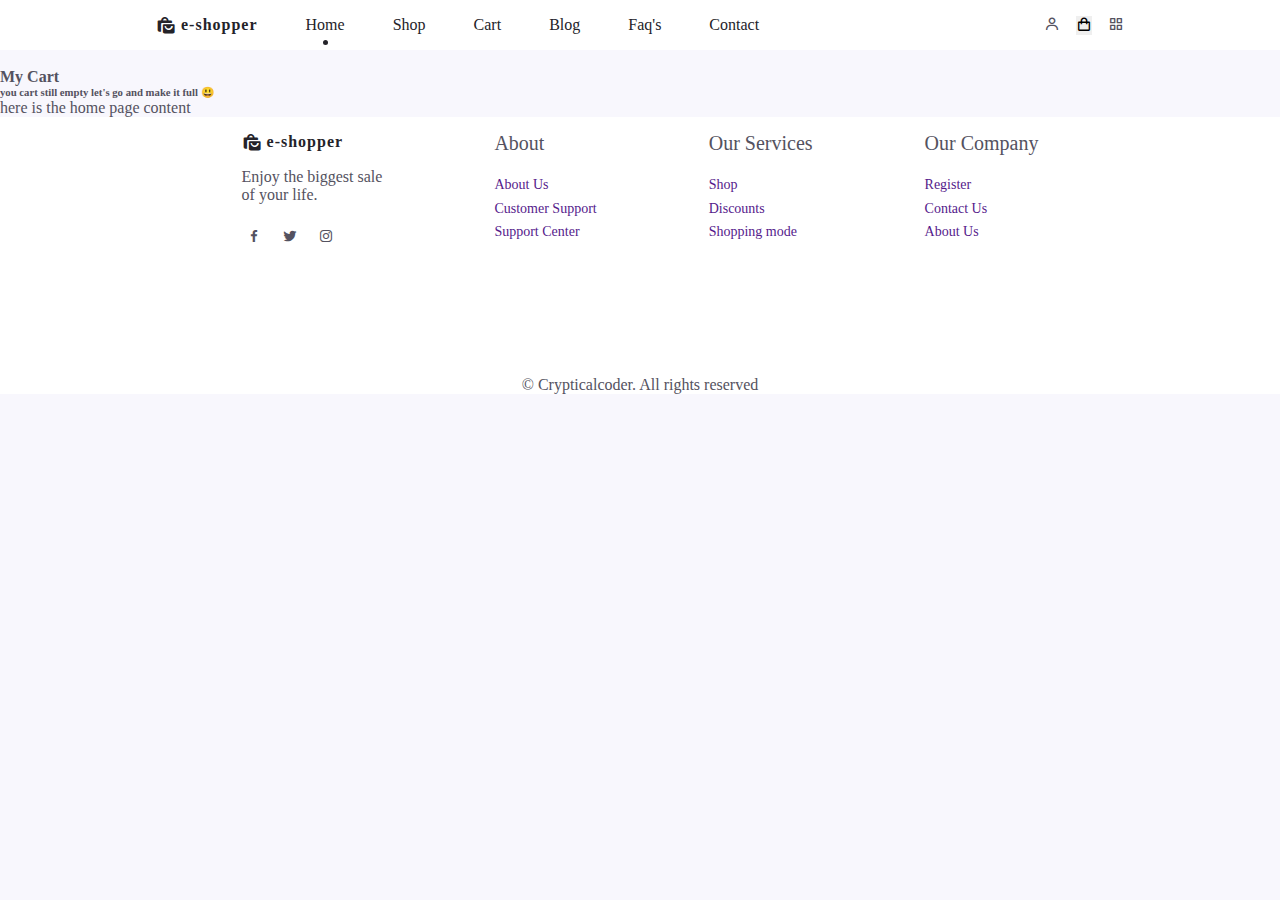
==== commit 7c80bffe: "5lst" ====
--- a/index.html
+++ b/index.html
@@ -83,7 +83,7 @@
       </div>
       <div class="offcanvas-body">
         <h4 class="text-center ">My Cart</h4>
-        <section class="aside-cart row p-4">
+        <!-- <section class="aside-cart row p-4">
             <img class="col-5 img-fluid" src="./pyramid-logo-vector-icon-2950338.jpg" alt="" srcset="">
             <div class="col-5">
                 <h6>Lorem ipsum dolor</h6>
@@ -93,7 +93,7 @@
                 <button class="btn">+</button>
             </div>
             <button class="col-1 delete aside-cart" style="align-self: flex-end;">&</button>
-        </section>
+        </section> -->
       </div>
     </div>
     <div id="content"></div>
@@ -383,12 +383,174 @@
         here is the blog page content
     </script>
     <script id="faq-template" type="text/template">
-        jhkjhk
+        <h3 class="shop breadcrum_title">FAQ'S Page</h3>
+        <p class="shop breadcrum_subtitle">Home <span class="shop"> > FAQ'S</span></p>
+        <section id="faq" class="p-4">
+            <div class="accordion row" id="accordionExample">
+                <div class="col-12 col-md-6">
+                    <!-- <div class="accordion-item">
+                        <h2 class="accordion-header" id="headingOne">
+                          <button class="accordion-button" type="button" data-bs-toggle="collapse" data-bs-target="#collapseOne" aria-expanded="true" aria-controls="collapseOne">
+                            Accordion Item #1
+                          </button>
+                        </h2>
+                        <div id="collapseOne" class="accordion-collapse collapse show" aria-labelledby="headingOne" data-bs-parent="#accordionExample">
+                          <div class="accordion-body">
+                            <strong>This is the first item's accordion body.</strong> It is shown by default, until the collapse plugin adds the appropriate classes that we use to style each element. These classes control the overall appearance, as well as the showing and hiding via CSS transitions. You can modify any of this with custom CSS or overriding our default variables. It's also worth noting that just about any HTML can go within the <code>.accordion-body</code>, though the transition does limit overflow.
+                          </div>
+                        </div>
+                      </div>
+                      <div class="accordion-item">
+                        <h2 class="accordion-header" id="headingThree">
+                          <button class="accordion-button collapsed" type="button" data-bs-toggle="collapse" data-bs-target="#collapseThree" aria-expanded="false" aria-controls="collapseThree">
+                            Accordion Item #3
+                          </button>
+                        </h2>
+                        <div id="collapseThree" class="accordion-collapse collapse" aria-labelledby="headingThree" data-bs-parent="#accordionExample">
+                          <div class="accordion-body">
+                            <strong>This is the third item's accordion body.</strong> It is hidden by default, until the collapse plugin adds the appropriate classes that we use to style each element. These classes control the overall appearance, as well as the showing and hiding via CSS transitions. You can modify any of this with custom CSS or overriding our default variables. It's also worth noting that just about any HTML can go within the <code>.accordion-body</code>, though the transition does limit overflow.
+                          </div>
+                        </div>
+                      </div> -->
+                </div>
+                <div class="col-12 col-md-6">
+                    <!-- <div class="accordion-item">
+                        <h2 class="accordion-header" id="headingTwo">
+                          <button class="accordion-button collapsed" type="button" data-bs-toggle="collapse" data-bs-target="#collapseTwo" aria-expanded="false" aria-controls="collapseTwo">
+                            Accordion Item #2
+                          </button>
+                        </h2>
+                        <div id="collapseTwo" class="accordion-collapse collapse" aria-labelledby="headingTwo" data-bs-parent="#accordionExample">
+                          <div class="accordion-body">
+                            <strong>This is the second item's accordion body.</strong> It is hidden by default, until the collapse plugin adds the appropriate classes that we use to style each element. These classes control the overall appearance, as well as the showing and hiding via CSS transitions. You can modify any of this with custom CSS or overriding our default variables. It's also worth noting that just about any HTML can go within the <code>.accordion-body</code>, though the transition does limit overflow.
+                          </div>
+                        </div>
+                      </div> -->
+                </div>
+              </div>
+        </section>
     </script>
     <script id="contact-template" type="text/template">
-        gjhjhj
+        <h3 class="shop breadcrum_title">CONTACT Page</h3>
+        <p class="shop breadcrum_subtitle">Home <span class="shop"> > CONTACT US</span></p>
+        <section id="contact">
+            <div class="container">
+                <div class="row mt-3">
+                    <div class="col-md-6 col-12">
+                        <div class="fs-2 fw-bolder" id="contactData">CONTACT US</div>
+                        <ul class="list-unstyled">
+                            <li class="my-2">
+                                <a href="tel:4506944444" class="d-inline-flex p-0" style="font-size: inherit;">
+                                    <p class="p-0 theme-color " style=";font-size: inherit;    -webkit-margin-after: 0;">
+                                        <svg xmlns="http://www.w3.org/2000/svg" width="30" height="30" fill="#c0582f"
+                                            class="bi bi-telephone-fill" viewBox="0 0 16 16">
+                                            <path fill-rule="evenodd"
+                                                d="M1.885.511a1.745 1.745 0 0 1 2.61.163L6.29 2.98c.329.423.445.974.315 1.494l-.547 2.19a.678.678 0 0 0 .178.643l2.457 2.457a.678.678 0 0 0 .644.178l2.189-.547a1.745 1.745 0 0 1 1.494.315l2.306 1.794c.829.645.905 1.87.163 2.611l-1.034 1.034c-.74.74-1.846 1.065-2.877.702a18.634 18.634 0 0 1-7.01-4.42 18.634 18.634 0 0 1-4.42-7.009c-.362-1.03-.037-2.137.703-2.877L1.885.511z" />
+                                        </svg>
+                                        <h5>Call ME</h5>
+                                       450-694-4444
+                                    </p>
+                                </a>
+                            </li>
+                            <li class="my-2">
+                                <a href="https://wa.me/15142999982" class="d-inline-flex p-0" style="font-size: inherit;">
+                                    <p class="p-0 theme-color " style=";font-size: inherit;    -webkit-margin-after: 0;">
+                                        <svg xmlns="http://www.w3.org/2000/svg" height="30" width="30" viewBox="0 0 448 512"
+                                            fill="#c0582f">
+                                            <path
+                                                d="M380.9 97.1C339 55.1 283.2 32 223.9 32c-122.4 0-222 99.6-222 222 0 39.1 10.2 77.3 29.6 111L0 480l117.7-30.9c32.4 17.7 68.9 27 106.1 27h.1c122.3 0 224.1-99.6 224.1-222 0-59.3-25.2-115-67.1-157zm-157 341.6c-33.2 0-65.7-8.9-94-25.7l-6.7-4-69.8 18.3L72 359.2l-4.4-7c-18.5-29.4-28.2-63.3-28.2-98.2 0-101.7 82.8-184.5 184.6-184.5 49.3 0 95.6 19.2 130.4 54.1 34.8 34.9 56.2 81.2 56.1 130.5 0 101.8-84.9 184.6-186.6 184.6zm101.2-138.2c-5.5-2.8-32.8-16.2-37.9-18-5.1-1.9-8.8-2.8-12.5 2.8-3.7 5.6-14.3 18-17.6 21.8-3.2 3.7-6.5 4.2-12 1.4-32.6-16.3-54-29.1-75.5-66-5.7-9.8 5.7-9.1 16.3-30.3 1.8-3.7.9-6.9-.5-9.7-1.4-2.8-12.5-30.1-17.1-41.2-4.5-10.8-9.1-9.3-12.5-9.5-3.2-.2-6.9-.2-10.6-.2-3.7 0-9.7 1.4-14.8 6.9-5.1 5.6-19.4 19-19.4 46.3 0 27.3 19.9 53.7 22.6 57.4 2.8 3.7 39.1 59.7 94.8 83.8 35.2 15.2 49 16.5 66.6 13.9 10.7-1.6 32.8-13.4 37.4-26.4 4.6-13 4.6-24.1 3.2-26.4-1.3-2.5-5-3.9-10.5-6.6z" />
+                                        </svg>
+                                        <h5>chat with me</h5>
+                                        514-299-9982
+                                    </p>
+                                </a>
+                            </li>
+                            <li class="my-2">
+                                <a href="mailto:sthubert.taxicomp@gmail.com" class="d-inline-flex p-0"
+                                    style="font-size: inherit;">
+                                    <p class="p-0  text- theme-color"
+                                        style=";font-size: inherit;    -webkit-margin-after: 0;">
+                                        <svg xmlns="http://www.w3.org/2000/svg" width="30" height="30" fill="#c0582f"
+                                            class="bi bi-envelope-fill" viewBox="0 0 16 16">
+                                            <path
+                                                d="M.05 3.555A2 2 0 0 1 2 2h12a2 2 0 0 1 1.95 1.555L8 8.414.05 3.555ZM0 4.697v7.104l5.803-3.558L0 4.697ZM6.761 8.83l-6.57 4.027A2 2 0 0 0 2 14h12a2 2 0 0 0 1.808-1.144l-6.57-4.027L8 9.586l-1.239-.757Zm3.436-.586L16 11.801V4.697l-5.803 3.546Z" />
+                                        </svg>
+                                        <h5>Email</h5>
+                                        sthubert.taxicomp@gmail.com
+                                    </p>
+                                </a>
+                            </li>
+                            
+                            <li class="my-2">
+                                <a href="https://maps.app.goo.gl/ZbTrJJhnwB6LTeKz8" class="d-inline-flex p-0"
+                                    style="font-size: inherit;">
+                                    <p class="p-0 theme-color" style=";font-size: inherit;    -webkit-margin-after: 0;">
+                                        <svg xmlns="http://www.w3.org/2000/svg" width="30" height="30" viewBox="0 0 384 512"
+                                            fill="#c0582f">
+                                            <path
+                                                d="M215.7 499.2C267 435 384 279.4 384 192C384 86 298 0 192 0S0 86 0 192c0 87.4 117 243 168.3 307.2c12.3 15.3 35.1 15.3 47.4 0zM192 128a64 64 0 1 1 0 128 64 64 0 1 1 0-128z" />
+                                        </svg>
+                                        <h5>Location</h5>
+                                        Saint -HUBERT
+                                        J3Y 8P2
+                                        Quebec
+                                        Canada
+                                    </p>
+                                </a>
+                            </li>
+                        </ul>
+                    </div>
+                    <div class="col-md-6 col-12 my-5">
+                        <form id="contactForm">
+                            <div class="mb-3 row">
+                                 <div class="col-sm-6 col-12">
+                                    <input type="text" class="form-control"name="name" placeholder="*name" pattern="[a-zA-Z]{3,30}+$" title='please enter a real name that Consists of letters only and 3 letter at least' required  id="contactName" aria-describedby="emailHelp">
+                                </div>
+                                 <div class="col-sm-6 col-12">
+                                    <input type="email" class="form-control" name="email"placeholder="*Courriel" required id="contactEmail" aria-describedby="emailHelp">
+                                </div>
+                            </div>
+                            <div class="mb-3 row">
+                                <div class=" col-12">
+                                    <input type="text" class="form-control" name="subject"placeholder="subject" required id="subject" aria-describedby="emailHelp">
+                                </div></div>
+                            <div class="form-floating">
+                              <textarea class="form-control" placeholder="Leave a comment here" name="message" id="floatingTextarea2" style="height: 100px"></textarea>
+                              <label for="floatingTextarea2"id="contactMessage">Message</label>
+                            </div >
+                            <button type="submit" class=" btn  my-3"    data-action='submit' id="contactSendBtn">Send Message</button>
+                        </form>
+                    </div>
+                </div>
+            </div>
+        </section>
     </script>
-
+    <script id="product-template" type="text/template">
+        <section class="detailsBody">
+            <h3 class="DetailsTitle" >Details Page</h3>
+            <h2 class="DetailsSubtitle">Home ><span style="color: orange;"> Details</span></h2>
+            <header class="detailsheader">
+                
+                <div><img id="image" src="" alt="Image" style="width: 200px;"></div>
+            </header>
+            <div class=" product-details">
+                <h4 id="title"></h4>
+                <span id="category"></span>
+                <div class="rating">
+                    <div class="stars">
+                        <i class="bx bxs-star"></i>
+                        <i class="bx bxs-star"></i>
+                        <i class="bx bxs-star"></i>
+                        <i class="bx bxs-star"></i>
+                        <i class="bx bx-star"></i>
+                    </div>
+                    <span class="reviews__count">40 + Reviews</span>
+                </div>
+                <div id="price" class="product-price-details"></div>
+                <button  class="add-to-cart-btn detailsCart">Add to Cart</button>
+            </div>
+        </section>
+    </script>
 
     <script src="./main.js"></script>
 </body>
--- a/main.css
+++ b/main.css
@@ -1100,4 +1100,65 @@
 }
 .price.aside-cart,.delete.aside-cart{
     color:rgb(245 35 35);
+}
+.detailsBody{
+  display: flex;
+  justify-content: center;
+  align-items: center;
+  height: 100vh;
+  margin: 0;
+}
+
+.detailsheader{
+  position: relative;
+  display: flex;
+  justify-content: center;
+  align-items: center;
+  flex-direction: column;
+}
+.DetailsSubtitle{
+    position: absolute;
+    top: 70px;
+}
+.DetailsTitle{
+  display: flex;
+  position: absolute;
+  top: 0;
+  font-size: 36px;
+}
+.product-details {
+  display: flex;
+  flex-direction: column;
+  align-items: center;
+  margin-top: 20px;
+}
+
+.product-details h4 {
+  text-align: center;
+}
+
+.product-price-details{
+  font-weight: bold;
+  font-size: 16px;
+  margin-top: 10px;
+}
+.detailsCart {
+  background-color: #6b4caf;
+  color: white;
+  border: none;
+  padding: 8px 16px;
+  text-align: center;
+  text-decoration: none;
+  display: inline-block;
+  font-size: 14px;
+  cursor: pointer;
+  margin-top: 20px;
+}
+#faq .show,#faq [aria-expanded='true'],#contactSendBtn{
+  background-color: #c0582f;
+  color: white;
+}
+#contact a{
+  color:#000000;
+text-decoration:none ;
 }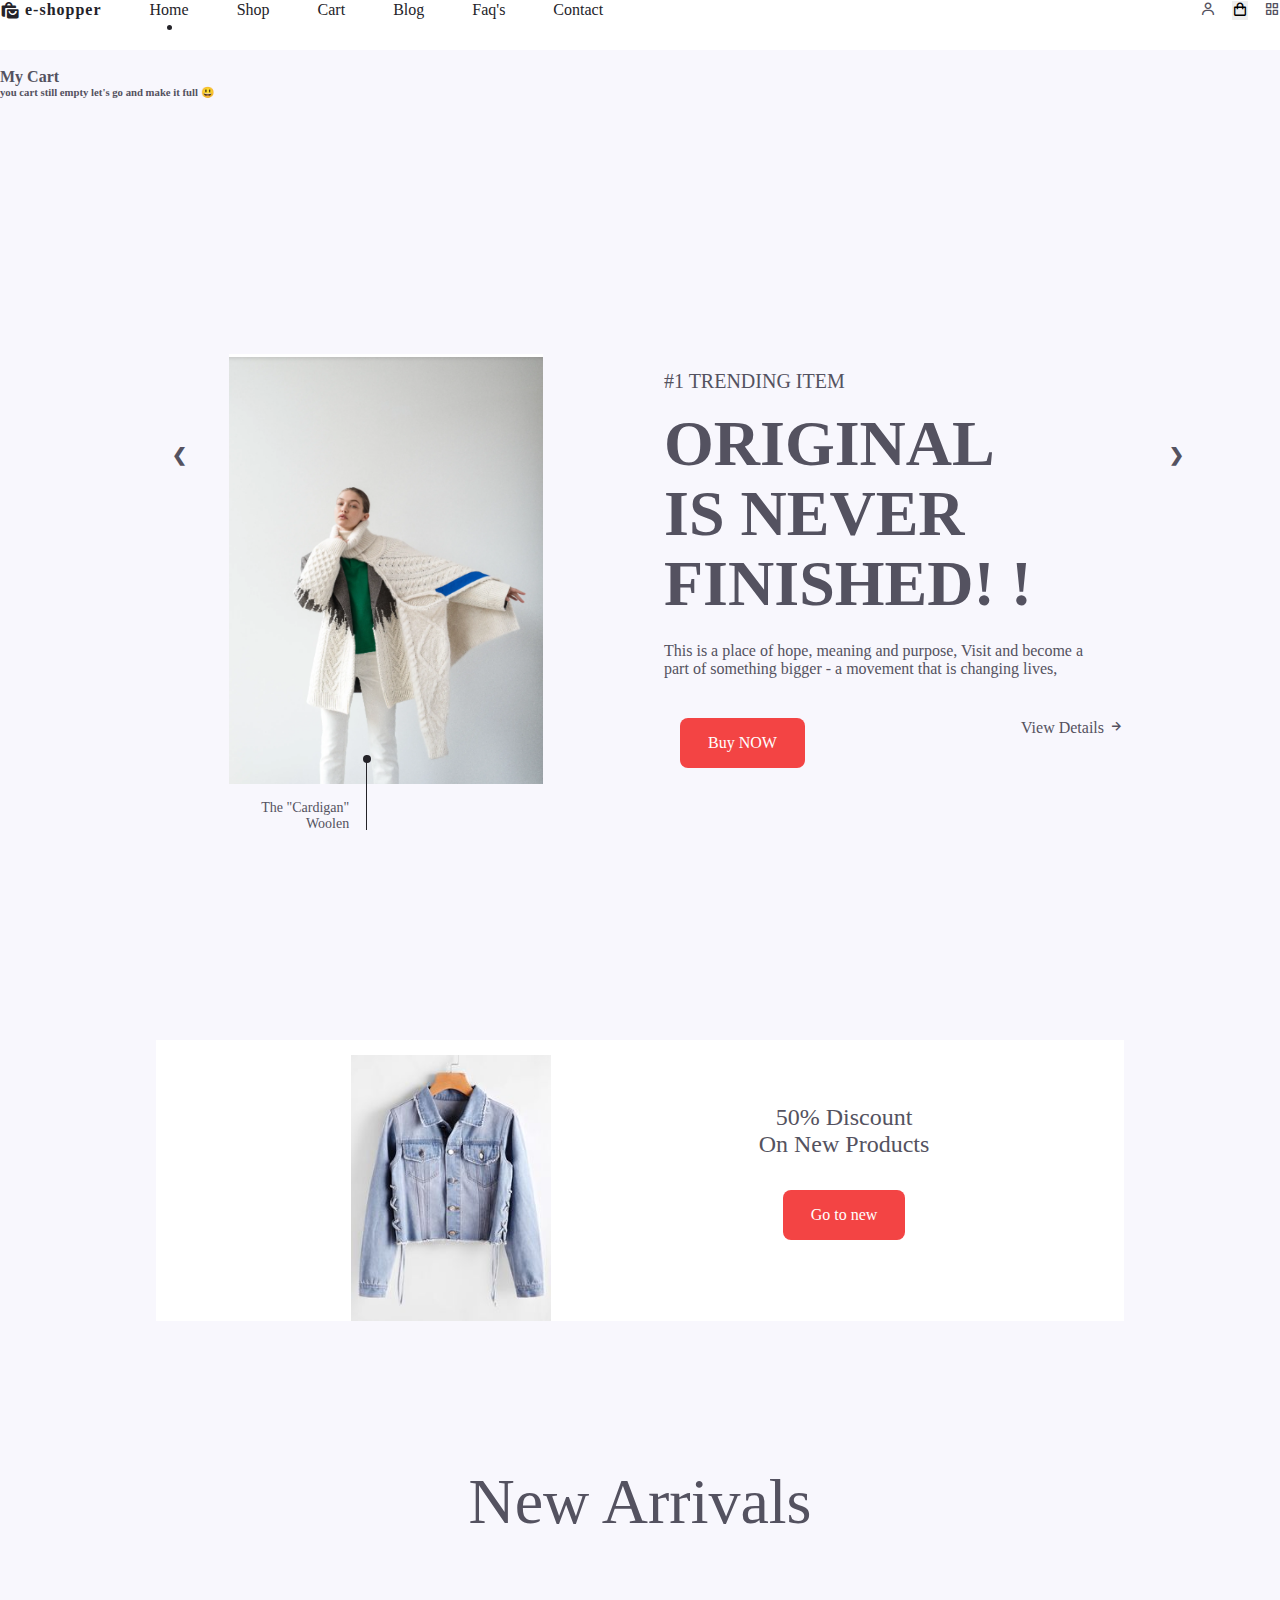
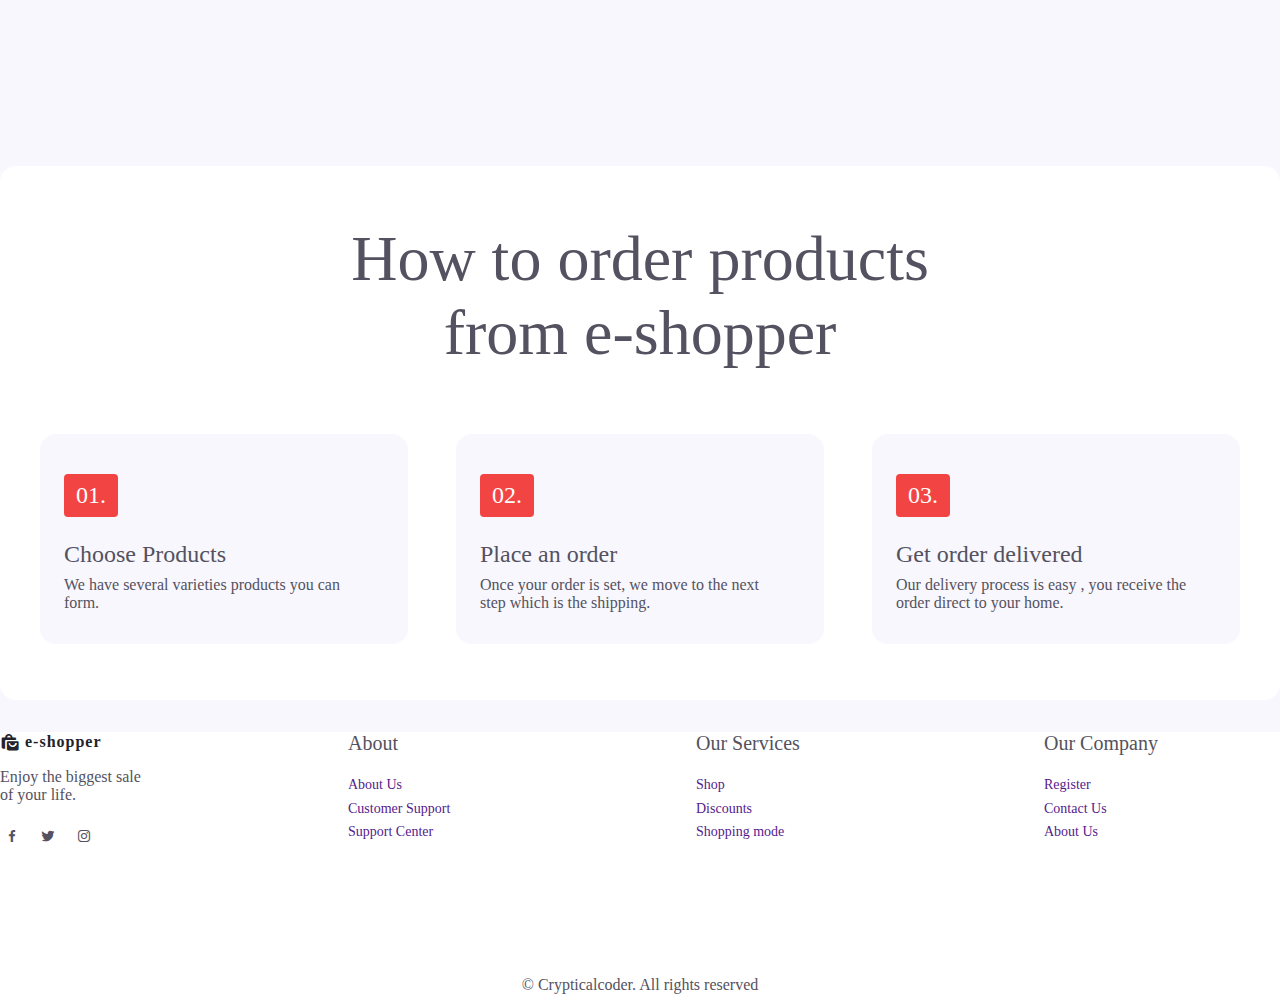
==== commit 7f382704: "tmam nada" ====
--- a/index.html
+++ b/index.html
@@ -8,7 +8,9 @@
     <script src="./handlebars.min.js"></script>
     <link href='https://unpkg.com/boxicons@2.1.4/css/boxicons.min.css' rel='stylesheet'>
     <link href='./main.css' rel='stylesheet'>
-    <link rel="stylesheet" href="https://cdnjs.cloudflare.com/ajax/libs/font-awesome/6.5.1/css/all.min.css" integrity="sha512-DTOQO9RWCH3ppGqcWaEA1BIZOC6xxalwEsw9c2QQeAIftl+Vegovlnee1c9QX4TctnWMn13TZye+giMm8e2LwA==" crossorigin="anonymous" referrerpolicy="no-referrer" />
+    <link rel="stylesheet" href="https://cdnjs.cloudflare.com/ajax/libs/font-awesome/6.5.1/css/all.min.css"
+        integrity="sha512-DTOQO9RWCH3ppGqcWaEA1BIZOC6xxalwEsw9c2QQeAIftl+Vegovlnee1c9QX4TctnWMn13TZye+giMm8e2LwA=="
+        crossorigin="anonymous" referrerpolicy="no-referrer" />
     <link href="https://cdn.jsdelivr.net/npm/bootstrap@5.2.3/dist/css/bootstrap.min.css" rel="stylesheet"
         integrity="sha384-rbsA2VBKQhggwzxH7pPCaAqO46MgnOM80zW1RWuH61DGLwZJEdK2Kadq2F9CUG65" crossorigin="anonymous">
     <script src="https://cdn.jsdelivr.net/npm/bootstrap@5.2.3/dist/js/bootstrap.bundle.min.js"
@@ -63,9 +65,10 @@
                 </div>
 
                 <div class="nav_shop" id="cart-shop">
-                    <button  type="button" data-bs-toggle="offcanvas" data-bs-target="#offcanvasRight" aria-controls="offcanvasRight"><i class="bx bx-shopping-bag"></i></button>
-
-                    
+                    <button type="button" data-bs-toggle="offcanvas" data-bs-target="#offcanvasRight"
+                        aria-controls="offcanvasRight"><i class="bx bx-shopping-bag"></i></button>
+
+
                 </div>
 
                 <div class="nav_taggle" id="nav-toggle">
@@ -77,13 +80,13 @@
     </header>
 
     <div class="offcanvas offcanvas-end" tabindex="-1" id="offcanvasRight" aria-labelledby="offcanvasRightLabel">
-      <div class="offcanvas-header">
-        <h5 class="offcanvas-title" id="offcanvasRightLabel"></h5>
-        <button type="button" class="btn-close" data-bs-dismiss="offcanvas" aria-label="Close"></button>
-      </div>
-      <div class="offcanvas-body">
-        <h4 class="text-center ">My Cart</h4>
-        <!-- <section class="aside-cart row p-4">
+        <div class="offcanvas-header">
+            <h5 class="offcanvas-title" id="offcanvasRightLabel"></h5>
+            <button type="button" class="btn-close" data-bs-dismiss="offcanvas" aria-label="Close"></button>
+        </div>
+        <div class="offcanvas-body">
+            <h4 class="text-center ">My Cart</h4>
+            <!-- <section class="aside-cart row p-4">
             <img class="col-5 img-fluid" src="./pyramid-logo-vector-icon-2950338.jpg" alt="" srcset="">
             <div class="col-5">
                 <h6>Lorem ipsum dolor</h6>
@@ -94,7 +97,7 @@
             </div>
             <button class="col-1 delete aside-cart" style="align-self: flex-end;">&</button>
         </section> -->
-      </div>
+        </div>
     </div>
     <div id="content"></div>
     <!--------------- Footer------------>
@@ -157,7 +160,183 @@
         </span>
     </footer>
     <script id="home-template" type="text/template">
-        here is the home page content
+        <main class="main">
+            <section class="homemain container home">
+                <div class="swiper-button-prev"></div>
+                <div class="swiper-button-next"></div>
+                <div class=" home">
+                    <div class="home-slider">
+                        <!-- Home slide 1 -->
+                        <section class="slide home">
+                            <div class="home_content grid">
+                                <div class="home_group">
+                                    <img src="./Cardigan.png" alt="" class="home_img">
+                                    <div class="home_indicator"></div>
+                                    <div class="home_details-img">
+                                        <h4 class="home_details-title">The "Cardigan"</h4>
+                                        <span class="home_details-subtitle">Woolen</span>
+                                    </div>
+                                </div>
+        
+                                <div class="home_data">
+                                    <h3 class="home_subtitle">#1 TRENDING ITEM</h3>
+                                    <h1 class="home_title">
+                                        ORIGINAL<br> IS NEVER <br> FINISHED! ! 
+                                    </h1>
+                                    <p class="home_description">
+                                        This is a place of hope, meaning and purpose, Visit and become a part of something bigger - a movement that is
+                                        changing lives,
+                                    </p>
+                                    <div class="home_buttons">
+                                        <a href="#" class="button">Buy NOW</a>
+                                        <a href="#" class="button-link button-flex">View Details
+                                            <i class="bx bx-right-arrow-alt button_icon"></i>
+                                        </a>
+                                    </div>
+                                </div>
+                            </div>
+                        </section>
+        
+                        <!-- Home slide 2 -->
+                        <section class="slide home">
+                            <div class="home_content grid">
+                                <div class="home_group">
+                                    <img src="./suit.jpg" alt="" class="home_img">
+                                    <div class="home_indicator"></div>
+                                    <div class="home_details-img">
+                                        <h4 class="home_details-title">Jqueezy</h4>
+                                        <span class="home_details-subtitle">Ski Suit</span>
+                                    </div>
+                                </div>
+        
+                                <div class="home_data">
+                                    <h3 class="home_subtitle">#2 top best duo</h3>
+                                    <h1 class="home_title">
+                                        FALL<br> WINTER <br> 2023
+                                    </h1>
+                                    <p class="home_description">
+                                        A specialist label creating luxury essentials.
+                                        Ethically crafted with an unwavering to exceptional quality.
+                                    </p>
+                                    <div class="home_buttons">
+                                        <a href="#" class="button">Buy NOW</a>
+                                        <a href="#" class="button-link button-flex">View Details
+                                            <i class="bx bx-right-arrow-alt button_icon"></i>
+                                        </a>
+                                    </div>
+                                </div>
+                            </div>
+                        </section>
+        
+                <!-- Home slide 3 -->
+                        <section class="slide home">
+                            <div class="home_content grid">
+                                <div class="home_group">
+                                    <img src="./3.jpg" alt="" class="home_img">
+                                    <div class="home_indicator"></div>
+                                    <div class="home_details-img">
+                                        <h4 class="home_details-title">T-shirt</h4>
+                                        <span class="home_details-subtitle">cotton</span>
+                                    </div>
+                                </div>
+        
+                                <div class="home_data">
+                                    <h3 class="home_subtitle">#3 TRENDING ITEM</h3>
+                                    <h1 class="home_title">
+                                        SALE 20%<br> OFF ON  <br> EVERYTHING 
+                                    </h1>
+                                    <p class="home_description">
+                                        A specialist label creating luxury essentials.
+                                        Ethically crafted with an unwavering to exceptional quality.
+                                    </p>
+                                    <div class="home_buttons">
+                                        <a href="#" class="button">Buy NOW</a>
+                                        <a href="#" class="button-link button-flex">View Details
+                                            <i class="bx bx-right-arrow-alt button_icon"></i>
+                                        </a>
+                                    </div>
+                                </div>
+                            </div>
+                        </section>
+                        <a class="prev" onclick="plusSlides(-1)">❮</a>
+                        <a class="next" onclick="plusSlides(1)">❯</a>                   
+                    </div>
+                    </div>
+        
+                </div>
+            </section>
+            <section class="discount section home">
+                <div class="discount_container container home grid" >
+                    <img class="discount_img" src="./discount.jpg" alt="">
+        
+                    <div class="discount_data">
+                    <h2 class="discount_title">
+                        50% Discount <br> On New Products
+                    </h2>
+                    <a href="" class="button">
+                        Go to new
+                    </a>
+                </div>
+                </div>
+            </section>
+            <!------------------New Arrivals------------------- -->
+            <section class="new section home">
+                <h1 class="section_title">
+                    New Arrivals
+                </h1>
+                <div class="new_container home container">
+                <div class="row">
+                        <!-- New Content 1 -->
+                       
+                 </div>
+        
+                </div>
+            </section>
+        
+        
+            <!---------Step------------------->
+            <section id="steps section home container" class="home">
+                <div class="steps_bg">
+                    <h2 class="section_title">
+                        How to order products<br>from e-shopper
+                    </h2>
+                    <div class="steps_container grid">
+                        <!-- Step Card 1 -->
+                        <div class="steps_card">
+                            <div class="steps_card-number">01.</div>
+                            <h3 class="steps_card-title">
+                                Choose Products
+                            </h3>
+                            <p class="steps_card-description">
+                                We have several varieties products you can form.
+                            </p>
+                        </div>
+        
+                        <!-- Step Card 2 -->
+                        <div class="steps_card">
+                            <div class="steps_card-number">02.</div>
+                            <h3 class="steps_card-title">
+                                Place an order
+                            </h3>
+                            <p class="steps_card-description">
+                                Once your order is set, we move to the next step which is the shipping.
+                            </p>
+                        </div>
+        
+                        <!-- Step Card 3 -->
+                        <div class="steps_card">
+                            <div class="steps_card-number">03.</div>
+                            <h3 class="steps_card-title">
+                                    Get order delivered
+                            </h3>
+                            <p class="steps_card-description">
+                                Our delivery process is easy , you receive the order direct to your home.
+                            </p>
+                        </div>
+                    </div>
+                </div>
+            </section>
+        </main>
     </script>
     <script id="shop-template" type="text/template">
         <section class="shop">
@@ -447,8 +626,10 @@
                                             <path fill-rule="evenodd"
                                                 d="M1.885.511a1.745 1.745 0 0 1 2.61.163L6.29 2.98c.329.423.445.974.315 1.494l-.547 2.19a.678.678 0 0 0 .178.643l2.457 2.457a.678.678 0 0 0 .644.178l2.189-.547a1.745 1.745 0 0 1 1.494.315l2.306 1.794c.829.645.905 1.87.163 2.611l-1.034 1.034c-.74.74-1.846 1.065-2.877.702a18.634 18.634 0 0 1-7.01-4.42 18.634 18.634 0 0 1-4.42-7.009c-.362-1.03-.037-2.137.703-2.877L1.885.511z" />
                                         </svg>
-                                        <h5>Call ME</h5>
-                                       450-694-4444
+                                        <div class="d-flex" style="flex-wrap:wrap; width:80%">
+                                            <h5 style="width:100%">Call ME</h5>
+                                            <p>450-694-4444</p>
+                                          </div>
                                     </p>
                                 </a>
                             </li>
@@ -460,8 +641,10 @@
                                             <path
                                                 d="M380.9 97.1C339 55.1 283.2 32 223.9 32c-122.4 0-222 99.6-222 222 0 39.1 10.2 77.3 29.6 111L0 480l117.7-30.9c32.4 17.7 68.9 27 106.1 27h.1c122.3 0 224.1-99.6 224.1-222 0-59.3-25.2-115-67.1-157zm-157 341.6c-33.2 0-65.7-8.9-94-25.7l-6.7-4-69.8 18.3L72 359.2l-4.4-7c-18.5-29.4-28.2-63.3-28.2-98.2 0-101.7 82.8-184.5 184.6-184.5 49.3 0 95.6 19.2 130.4 54.1 34.8 34.9 56.2 81.2 56.1 130.5 0 101.8-84.9 184.6-186.6 184.6zm101.2-138.2c-5.5-2.8-32.8-16.2-37.9-18-5.1-1.9-8.8-2.8-12.5 2.8-3.7 5.6-14.3 18-17.6 21.8-3.2 3.7-6.5 4.2-12 1.4-32.6-16.3-54-29.1-75.5-66-5.7-9.8 5.7-9.1 16.3-30.3 1.8-3.7.9-6.9-.5-9.7-1.4-2.8-12.5-30.1-17.1-41.2-4.5-10.8-9.1-9.3-12.5-9.5-3.2-.2-6.9-.2-10.6-.2-3.7 0-9.7 1.4-14.8 6.9-5.1 5.6-19.4 19-19.4 46.3 0 27.3 19.9 53.7 22.6 57.4 2.8 3.7 39.1 59.7 94.8 83.8 35.2 15.2 49 16.5 66.6 13.9 10.7-1.6 32.8-13.4 37.4-26.4 4.6-13 4.6-24.1 3.2-26.4-1.3-2.5-5-3.9-10.5-6.6z" />
                                         </svg>
-                                        <h5>chat with me</h5>
-                                        514-299-9982
+                                        <div class="d-flex" style="flex-wrap:wrap; width:80%">
+                                            <h5 style="width:100%">chat with me</h5>
+                                            <p> 514-299-9982</p>
+                                          </div>
                                     </p>
                                 </a>
                             </li>
@@ -475,8 +658,10 @@
                                             <path
                                                 d="M.05 3.555A2 2 0 0 1 2 2h12a2 2 0 0 1 1.95 1.555L8 8.414.05 3.555ZM0 4.697v7.104l5.803-3.558L0 4.697ZM6.761 8.83l-6.57 4.027A2 2 0 0 0 2 14h12a2 2 0 0 0 1.808-1.144l-6.57-4.027L8 9.586l-1.239-.757Zm3.436-.586L16 11.801V4.697l-5.803 3.546Z" />
                                         </svg>
-                                        <h5>Email</h5>
-                                        sthubert.taxicomp@gmail.com
+                                        <div class="d-flex" style="flex-wrap:wrap; width:80%">
+                                            <h5 style="width:100%">Email</h5>
+                                            <p> sthubert.taxicomp@gmail.com</p>
+                                          </div>
                                     </p>
                                 </a>
                             </li>
@@ -490,11 +675,11 @@
                                             <path
                                                 d="M215.7 499.2C267 435 384 279.4 384 192C384 86 298 0 192 0S0 86 0 192c0 87.4 117 243 168.3 307.2c12.3 15.3 35.1 15.3 47.4 0zM192 128a64 64 0 1 1 0 128 64 64 0 1 1 0-128z" />
                                         </svg>
-                                        <h5>Location</h5>
-                                        Saint -HUBERT
-                                        J3Y 8P2
-                                        Quebec
-                                        Canada
+                                        <div class="d-flex" style="flex-wrap:wrap; width:80%">
+                                            <h5 style="width:100%">Email</h5>
+                                            <p> sthubert.taxicomp@gmail.com</p>
+                                        </div>
+                                        <h5></h5>
                                     </p>
                                 </a>
                             </li>
--- a/main.css
+++ b/main.css
@@ -107,7 +107,7 @@
 }
 /* ------------------------------ */
 /* ---------------- Layout-------- */
-.container{
+.container.home{
     padding-top: 15px;
     max-width: 968px;
     margin-left: auto;
@@ -1161,4 +1161,314 @@
 #contact a{
   color:#000000;
 text-decoration:none ;
+}
+.home {
+  width: 100%;
+  overflow: hidden;
+}
+.home-slider {
+  display: flex;
+  transition: transform 0.5s ease-in-out;
+}
+
+.slide {
+  min-width: 100%;
+  box-sizing: border-box;
+}
+.home_content{
+  padding: 9rem 0 2rem;
+  grid-template-columns: repeat(2,1fr);
+  column-gap: 3rem;
+}
+.grid{
+  display: grid;
+}
+.home_group{
+  display: grid;
+  position: relative;
+  padding-top: 2rem;
+}
+
+.home_img{
+  height: 430px;
+  transform: translateY(-3rem);
+  justify-self: center;
+}
+.home_indicator{
+  width: 8px;
+  height: 8px;
+  background-color: var(--title-color);
+  border-radius: 50%;
+  position: absolute;
+  bottom: 15%;
+  left: 45%;
+}
+
+
+.home_indicator:after{
+  content: '';
+  position: absolute;
+  width: 1px;
+  height: 75px;
+  background-color: var(--title-color);
+  top: 0;
+  right: 45%;
+}
+
+.home_details-img{
+  position: absolute;
+  bottom: 0;
+  right: 58%;
+}
+
+.home_details-title{
+  font-weight: var(--font-medium);
+}
+
+.home_details-title,
+.home_details-subtitle{
+  display: block;
+  font-size: var(--small-font-size);
+  text-align: right;
+}
+
+.home_subtitle{
+  font-size: var(--h3-font-size);
+  text-transform: uppercase;
+  margin-bottom: var(--mb-1);
+}
+
+.home_title{
+  font-size: var(--biggest-font-size);
+  font-weight: var(--font-bold);
+  line-height: 109%;
+  margin-bottom: var(--mb-1-5);
+}
+
+.home_description{
+  margin-bottom: var(--mb-2-5);
+  padding-right: 2rem;
+}
+
+.home_buttons{
+  display: flex;
+  justify-content: space-between;
+}
+/* ================================ */
+/* Next & previous buttons */
+.prev, .next {
+  cursor: pointer;
+  position: absolute;
+  top: 50%;
+  width: auto;
+  padding: 16px;
+  margin-top: -22px;
+  color: var(--text-color);
+  font-weight: bold;
+  font-size: 18px;
+  transition: 0.6s ease;
+  border-radius: 0 3px 3px 0;
+  user-select: none;
+}
+
+/* Position the "next button" to the right */
+.next {
+  right: 5rem;
+  border-radius: 3px 0 0 3px;
+}
+
+/* On hover, add a black background color with a little bit see-through */
+.prev:hover, .next:hover {
+  background-color: var(--title-color);
+}
+.discount_container{
+  grid-template-columns: repeat(2,max-content);
+  justify-content: center;
+  align-items: center;
+  column-gap: 7rem;
+  background-color: var(--container-color);
+}
+
+.discount_img{
+  width: 200PX;
+}
+
+.discount_data{
+  padding-left: 6rem;
+  text-align: center;
+}
+
+.discount_title{
+  font-size: var(--h2-font-size);
+  margin-bottom: var(--mb-2);
+}
+
+/* =============Scroll up========== */
+/* .scrollup{
+  position: fixed;
+  right: 1rem;
+  bottom: 3rem;
+  background-color: var(--link-color);
+  border-radius: .4rem;
+  display: inline-flex;
+  padding: .25rem;
+  z-index: var(--z-tooltip);
+  opacity: 0;
+  transition: .4s;
+} */
+
+
+
+/* ==========New Arrivals Section */
+.new_container{
+  padding-top: 1rem;
+}
+
+.new_img{
+  width: 150px;
+  margin-bottom: var(--mb-1);
+  transition: .3s;
+}
+
+.new_content{
+  position: relative;
+  background-color: var(--container-color);
+  width: 310px;
+  padding: 2rem 0;
+  border-radius: 1rem;
+  text-align: center;
+  overflow: hidden;
+  flex: 1;
+}
+
+.new_tag{
+  position: absolute;
+  top: 8%;
+  left: 8%;
+  background-color: var(--link-color);
+  font-size: var(--small-font-size);
+  padding:  .25rem .5rem;
+  border-radius: .25rem;
+}
+
+.new_title{
+  font-size: var(--h3-font-size);
+  font-weight: var(--font-medium);
+}
+
+.new_suptitle{
+  display: block;
+  font-size: var(--small-font-size);
+  margin-bottom: var(--mb-1);
+}
+
+.new_prices{
+  display: inline-flex;
+  align-items: center;
+  column-gap: .5rem;
+}
+
+.new_price{
+  font-weight: var(--font-medium);
+  color:  var(--title-color);;
+}
+
+.new_discount {
+  color: var(--link-color);
+  font-size: var(--smaller-font-size);
+  text-decoration: line-through;
+  font-weight: var(--font-medium);
+}
+.new_button {
+  display: inline-flex;
+  padding: .5rem ;
+  border-radius: .25rem .25rem .75rem .25rem ;
+  position: absolute;
+  bottom: 0;
+  right:-4rem;
+}
+
+.new_icon{
+  font-size: 1.25rem;
+}
+.new_content:hover .new_img{
+  transform: translateY(-.5rem);
+}
+
+.new_content:hover .new_button{
+  right: 0;
+}
+
+.row {
+  display: flex;
+  justify-content: space-between;
+  margin-bottom: 20px;
+}
+
+/* ==========Step Section============= */
+.steps_bg{
+  background-color: var(--container-color);
+  padding: 3.5rem 2.5rem;
+  border-radius: 1rem;
+}
+
+.steps_container{
+  grid-template-columns: repeat(3,1fr);
+  column-gap: 3rem;
+  padding-top: 1rem;
+  
+}
+
+.steps_card{
+  background-color: var(--body-color);
+  padding: 2.5rem 3rem 2rem 1.5rem;
+  border-radius: 1rem;
+}
+
+.steps_card-number{
+  display: inline-block;
+  background-color: var(--link-color);
+  color: #fff;
+  padding: .5rem .75rem;
+  border-radius: .25rem;
+  font-size: var(--h2-font-size);
+  margin-bottom: var(--mb-1-5);
+  transition: .3s;
+}
+
+.steps_card-title{
+  font-size: var(--h2-font-size);
+  margin-bottom: var(--mb-0-5);
+}
+
+.steps_card-description{
+  font-size: var(--font-medium);
+}
+.steps_card:hover .steps_card-number{
+  transform: translateY(-1rem);
+}
+.section_title{
+  font-size: var(--biggest-font-size);
+  margin-bottom: var(--mb-3);
+  text-align: center;
+}
+.button-link{
+  color: var(--text-color);
+}
+.button{
+  display: inline-block;
+  background-color: var(--link-color);
+  color:#fff;
+  padding: 1rem 1.75rem;
+  border-radius: .5rem;
+  font-weight: var(--font-medium);
+  transition: .3s;
+  margin: 0 1rem 2rem 1rem;
+}
+
+.button:hover{
+  background-color: var(--link-color-alt);
+}
+section.home{
+  padding: 7rem 0 2rem;
 }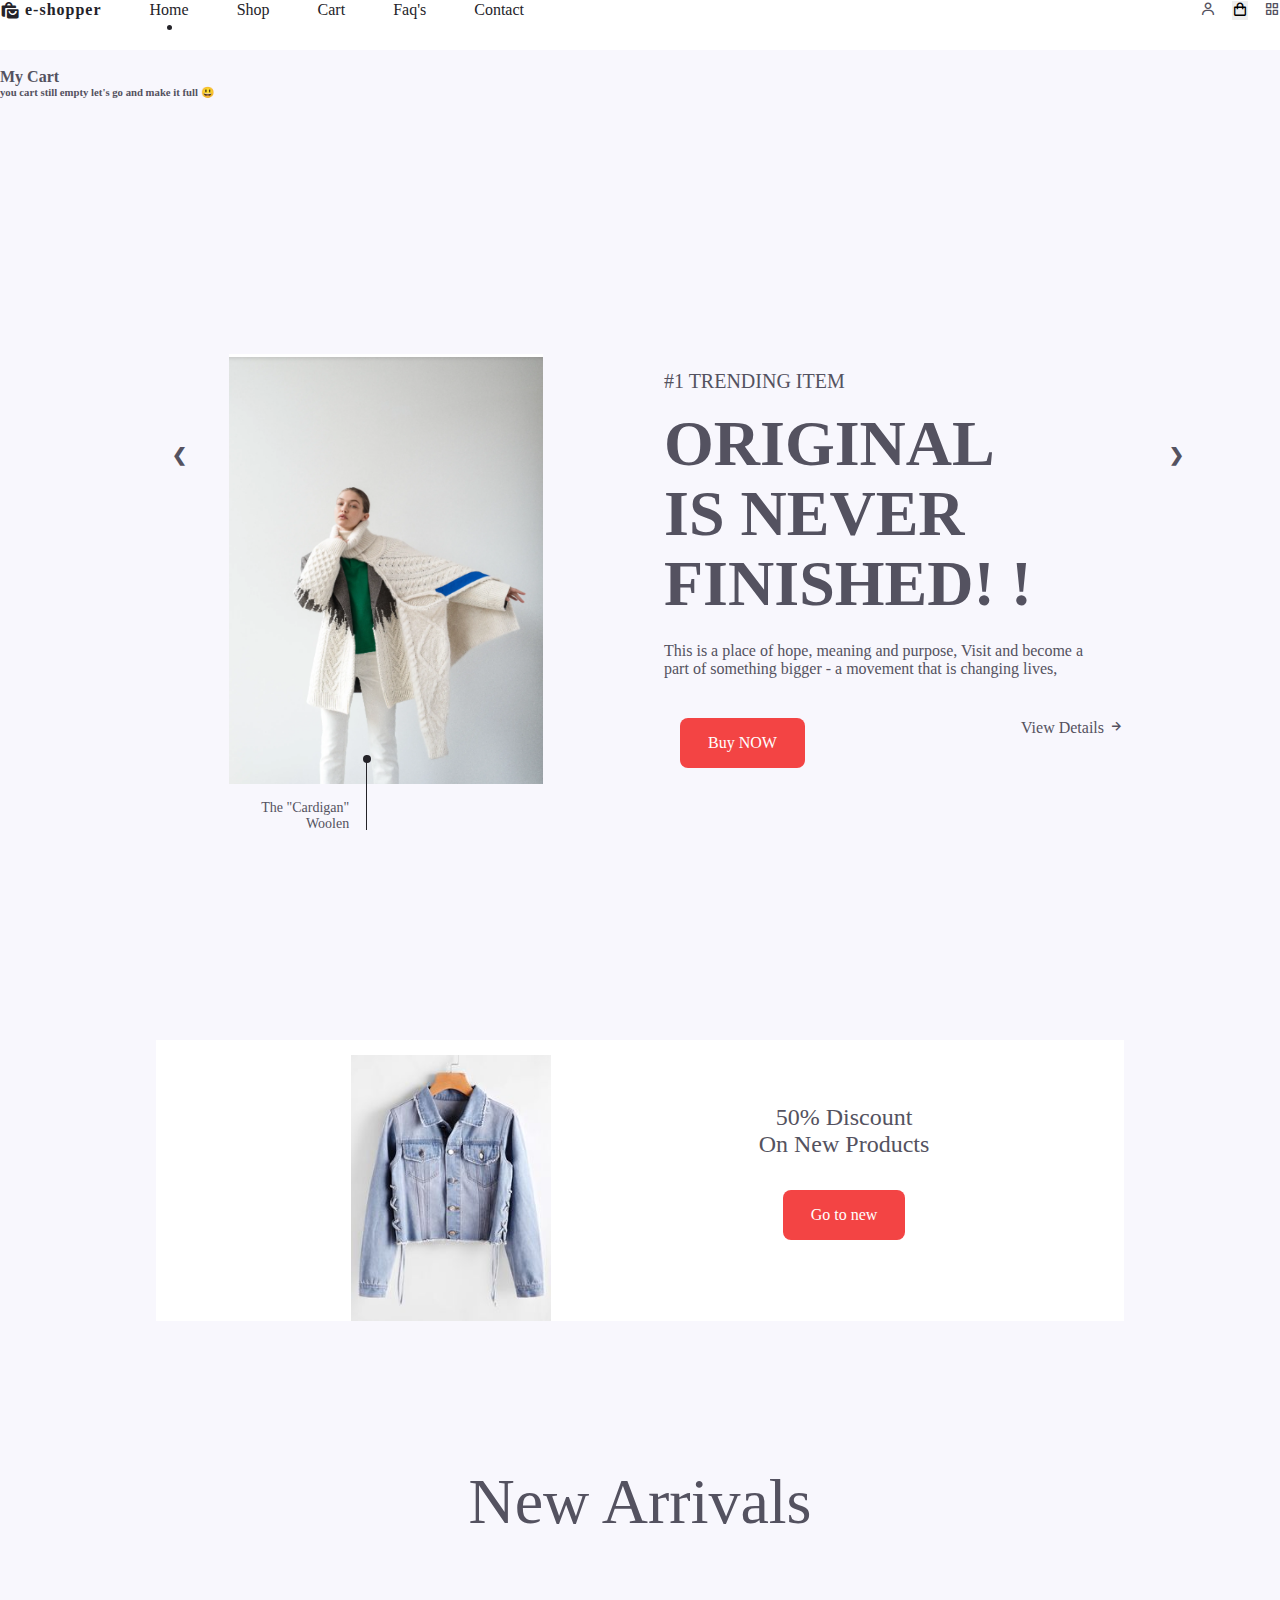
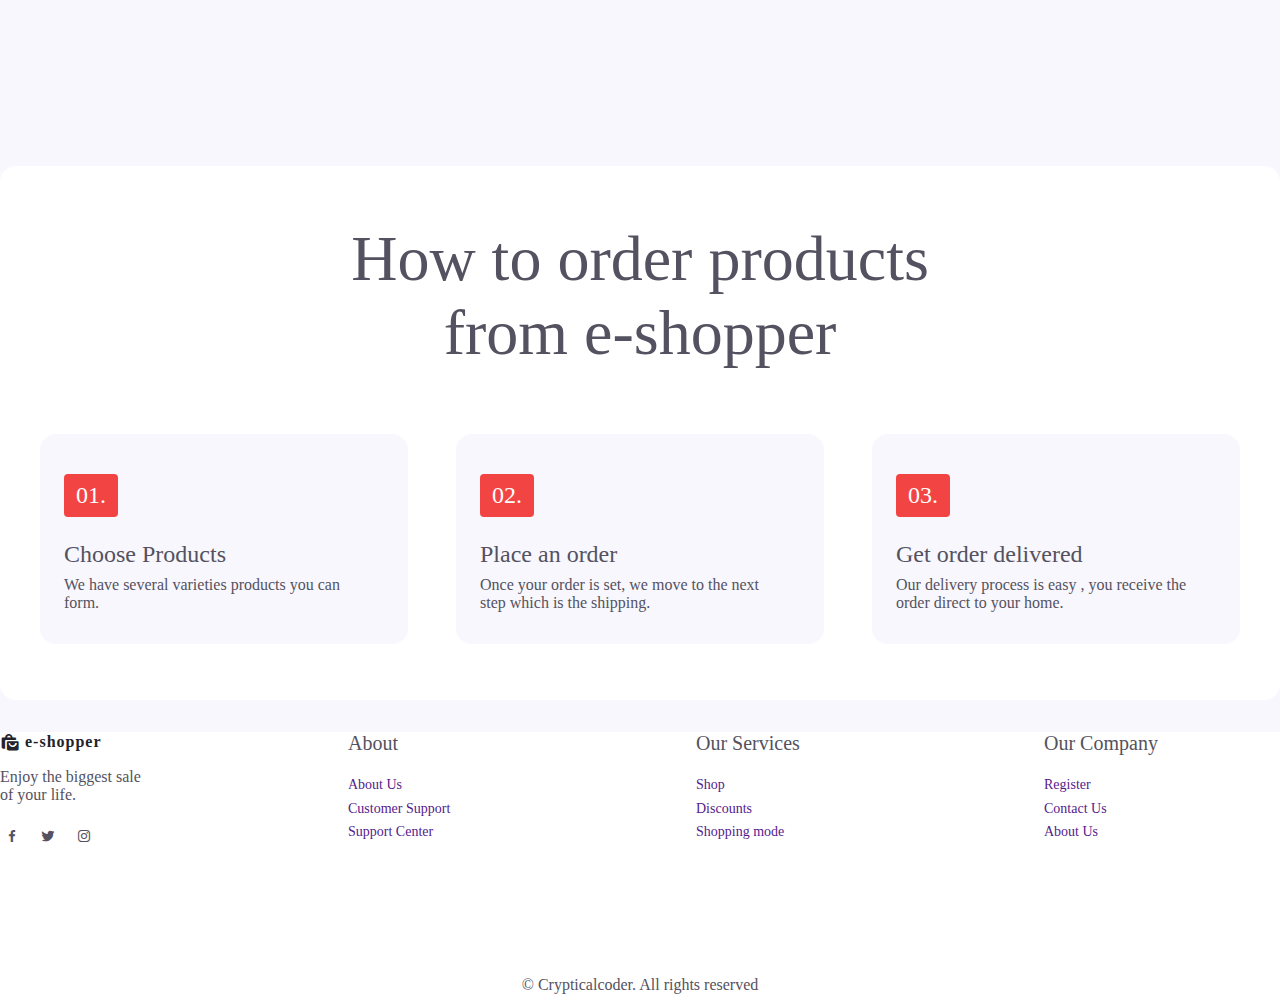
==== commit 73a8b1ee: "ba2y yara tzbt el tzabet" ====
--- a/index.html
+++ b/index.html
@@ -42,11 +42,11 @@
                             Cart
                         </a>
                     </il>
-                    <il class="nav_item">
+                    <!-- <il class="nav_item">
                         <a href="#blog" class="nav_link">
                             Blog
                         </a>
-                    </il>
+                    </il> -->
                     <il class="nav_item">
                         <a href="#faq" class="nav_link">
                             Faq's
@@ -556,11 +556,39 @@
         </section>    
      </script>
     <script id="cart-template" type="text/template">
-        here is the cart page content
+        <div class="theheader">
+            <h1>Card Page</h1>
+            <i
+              class="fa-solid fa-xmark"
+              style="
+                font-size: 2rem;
+                color: black;
+                position: absolute;
+                top: 1.25rem;
+                right: 0.9rem;
+                cursor: pointer;
+              "
+            ></i>
+            <p class="para1">
+              home<span> &gt; </span> <span class="red-color"> card</span>
+            </p>
+          </div>
+         
+        <!--end of the first div-->
+        <div class="cart">
+        
+            <div class="cart_container" id="cart_container">
+                <div class="all_cart_container"></div>
+                <div class="theRightDiv">
+        
+                </div>
+            </div>
+            
+        </div>
     </script>
-    <script id="blog-template" type="text/template">
+    <!-- <script id="blog-template" type="text/template">
         here is the blog page content
-    </script>
+    </script> -->
     <script id="faq-template" type="text/template">
         <h3 class="shop breadcrum_title">FAQ'S Page</h3>
         <p class="shop breadcrum_subtitle">Home <span class="shop"> > FAQ'S</span></p>
--- a/main.css
+++ b/main.css
@@ -1471,4 +1471,25 @@
 }
 section.home{
   padding: 7rem 0 2rem;
-}+}
+*{
+  margin: 0;
+  
+}
+.red-color{
+  color:red;
+}
+.theheader{
+  width:100%;
+ text-align: center;
+}
+.para1{
+  font-size:larger;
+  font-weight: bold;
+}
+.cart_container{
+  margin-top: 2rem;
+  display: flex;
+  flex-direction: column;
+  justify-content: space-around;
+}
